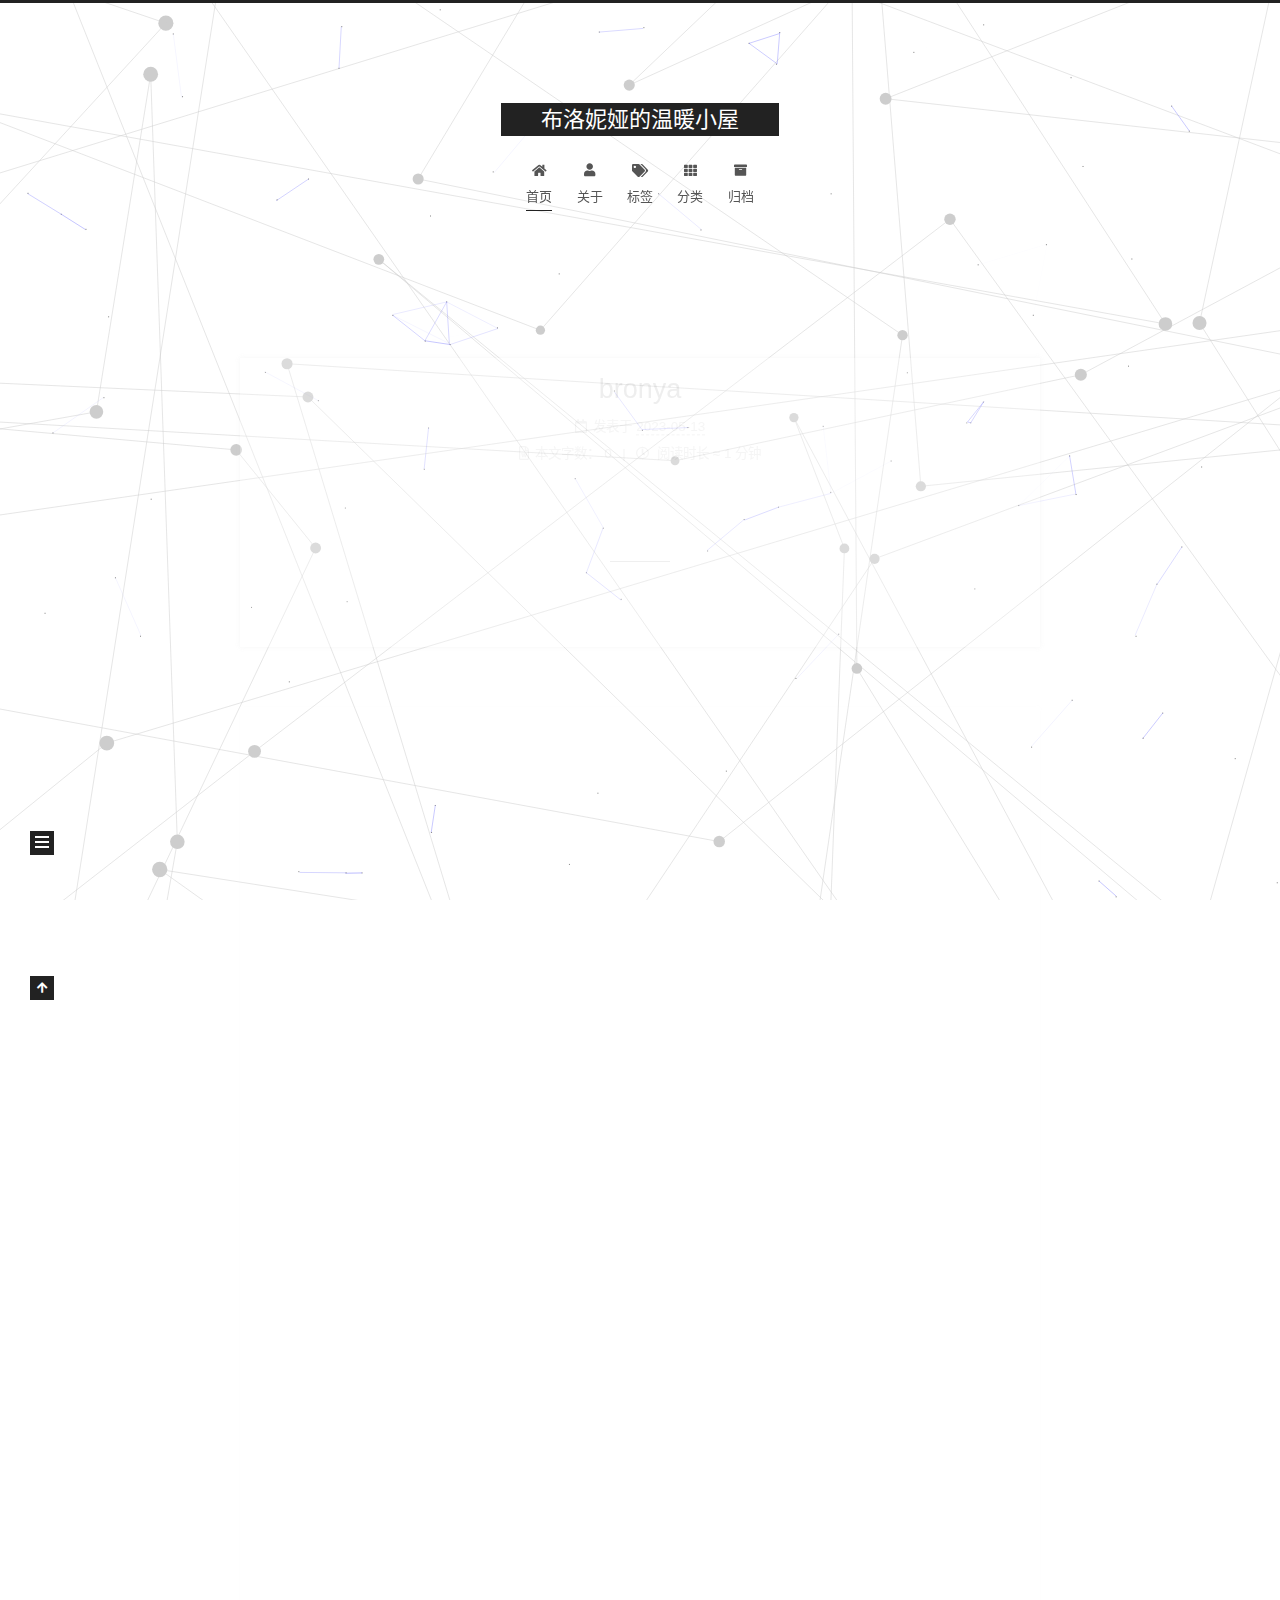
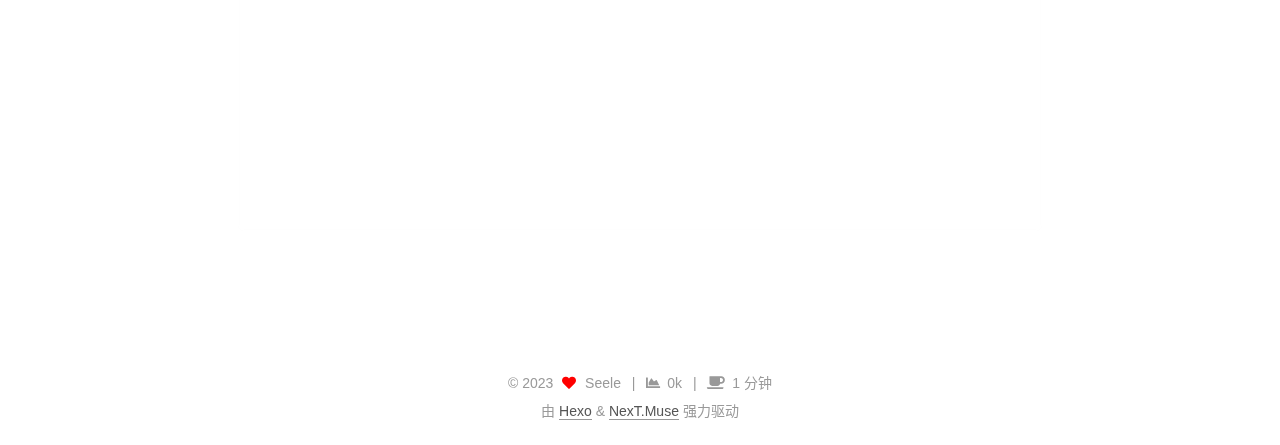
==== index.html @ 266b7b35 "Site updated: 2023-05-13 11:35:02" ====
<!DOCTYPE html>
<html lang="zh-CN">
<head>
  <meta charset="UTF-8">
<meta name="viewport" content="width=device-width, initial-scale=1, maximum-scale=2">
<meta name="theme-color" content="#222">
<meta name="generator" content="Hexo 6.3.0">
  <link rel="apple-touch-icon" sizes="180x180" href="/images/apple-touch-icon-next.png">
  <link rel="icon" type="image/png" sizes="32x32" href="/images/%E5%B8%83%E6%B4%9B%E5%A6%AE%E5%A8%8532.png">
  <link rel="icon" type="image/png" sizes="16x16" href="/images/%E5%B8%83%E6%B4%9B%E5%A6%AE%E5%A8%8516.png">
  <link rel="mask-icon" href="/images/logo.svg" color="#222">

<link rel="stylesheet" href="/css/main.css">


<link rel="stylesheet" href="/lib/font-awesome/css/all.min.css">
  <link rel="stylesheet" href="/lib/pace/pace-theme-minimal.min.css">
  <script src="/lib/pace/pace.min.js"></script>

<script id="hexo-configurations">
    var NexT = window.NexT || {};
    var CONFIG = {"hostname":"example.com","root":"/","scheme":"Muse","version":"7.8.0","exturl":false,"sidebar":{"position":"left","display":"post","padding":18,"offset":12,"onmobile":false},"copycode":{"enable":false,"show_result":false,"style":null},"back2top":{"enable":true,"sidebar":false,"scrollpercent":false},"bookmark":{"enable":false,"color":"#222","save":"auto"},"fancybox":false,"mediumzoom":false,"lazyload":false,"pangu":false,"comments":{"style":"tabs","active":null,"storage":true,"lazyload":false,"nav":null},"algolia":{"hits":{"per_page":10},"labels":{"input_placeholder":"Search for Posts","hits_empty":"We didn't find any results for the search: ${query}","hits_stats":"${hits} results found in ${time} ms"}},"localsearch":{"enable":false,"trigger":"auto","top_n_per_article":1,"unescape":false,"preload":false},"motion":{"enable":true,"async":false,"transition":{"post_block":"fadeIn","post_header":"slideDownIn","post_body":"slideDownIn","coll_header":"slideLeftIn","sidebar":"slideUpIn"}}};
  </script>

  <meta name="description" content="Bronya">
<meta property="og:type" content="website">
<meta property="og:title" content="布洛妮娅的温暖小屋">
<meta property="og:url" content="http://example.com/index.html">
<meta property="og:site_name" content="布洛妮娅的温暖小屋">
<meta property="og:description" content="Bronya">
<meta property="og:locale" content="zh_CN">
<meta property="article:author" content="Seele">
<meta name="twitter:card" content="summary">

<link rel="canonical" href="http://example.com/">


<script id="page-configurations">
  // https://hexo.io/docs/variables.html
  CONFIG.page = {
    sidebar: "",
    isHome : true,
    isPost : false,
    lang   : 'zh-CN'
  };
</script>

  <title>布洛妮娅的温暖小屋</title>
  






  <noscript>
  <style>
  .use-motion .brand,
  .use-motion .menu-item,
  .sidebar-inner,
  .use-motion .post-block,
  .use-motion .pagination,
  .use-motion .comments,
  .use-motion .post-header,
  .use-motion .post-body,
  .use-motion .collection-header { opacity: initial; }

  .use-motion .site-title,
  .use-motion .site-subtitle {
    opacity: initial;
    top: initial;
  }

  .use-motion .logo-line-before i { left: initial; }
  .use-motion .logo-line-after i { right: initial; }
  </style>
</noscript>

</head>

<body itemscope itemtype="http://schema.org/WebPage">
  <div class="container use-motion">
    <div class="headband"></div>

    <header class="header" itemscope itemtype="http://schema.org/WPHeader">
      <div class="header-inner"><div class="site-brand-container">
  <div class="site-nav-toggle">
    <div class="toggle" aria-label="切换导航栏">
      <span class="toggle-line toggle-line-first"></span>
      <span class="toggle-line toggle-line-middle"></span>
      <span class="toggle-line toggle-line-last"></span>
    </div>
  </div>

  <div class="site-meta">

    <a href="/" class="brand" rel="start">
      <span class="logo-line-before"><i></i></span>
      <h1 class="site-title">布洛妮娅的温暖小屋</h1>
      <span class="logo-line-after"><i></i></span>
    </a>
  </div>

  <div class="site-nav-right">
    <div class="toggle popup-trigger">
    </div>
  </div>
</div>




<nav class="site-nav">
  <ul id="menu" class="main-menu menu">
        <li class="menu-item menu-item-home">

    <a href="/" rel="section"><i class="fa fa-home fa-fw"></i>首页</a>

  </li>
        <li class="menu-item menu-item-about">

    <a href="/about/" rel="section"><i class="fa fa-user fa-fw"></i>关于</a>

  </li>
        <li class="menu-item menu-item-tags">

    <a href="/tags/" rel="section"><i class="fa fa-tags fa-fw"></i>标签</a>

  </li>
        <li class="menu-item menu-item-categories">

    <a href="/categories/" rel="section"><i class="fa fa-th fa-fw"></i>分类</a>

  </li>
        <li class="menu-item menu-item-archives">

    <a href="/archives/" rel="section"><i class="fa fa-archive fa-fw"></i>归档</a>

  </li>
  </ul>
</nav>




</div>
    </header>

    
  <div class="back-to-top">
    <i class="fa fa-arrow-up"></i>
    <span>0%</span>
  </div>


    <main class="main">
      <div class="main-inner">
        <div class="content-wrap">
          

          <div class="content index posts-expand">
            
      
  
  
  <article itemscope itemtype="http://schema.org/Article" class="post-block" lang="zh-CN">
    <link itemprop="mainEntityOfPage" href="http://example.com/2023/05/13/bronya/">

    <span hidden itemprop="author" itemscope itemtype="http://schema.org/Person">
      <meta itemprop="image" content="/images/avatar.gif">
      <meta itemprop="name" content="Seele">
      <meta itemprop="description" content="Bronya">
    </span>

    <span hidden itemprop="publisher" itemscope itemtype="http://schema.org/Organization">
      <meta itemprop="name" content="布洛妮娅的温暖小屋">
    </span>
      <header class="post-header">
        <h2 class="post-title" itemprop="name headline">
          
            <a href="/2023/05/13/bronya/" class="post-title-link" itemprop="url">bronya</a>
        </h2>

        <div class="post-meta">
            <span class="post-meta-item">
              <span class="post-meta-item-icon">
                <i class="far fa-calendar"></i>
              </span>
              <span class="post-meta-item-text">发表于</span>

              <time title="创建时间：2023-05-13 10:55:05" itemprop="dateCreated datePublished" datetime="2023-05-13T10:55:05+08:00">2023-05-13</time>
            </span>

          <br>
            <span class="post-meta-item" title="本文字数">
              <span class="post-meta-item-icon">
                <i class="far fa-file-word"></i>
              </span>
                <span class="post-meta-item-text">本文字数：</span>
              <span>0</span>
            </span>
            <span class="post-meta-item" title="阅读时长">
              <span class="post-meta-item-icon">
                <i class="far fa-clock"></i>
              </span>
                <span class="post-meta-item-text">阅读时长 &asymp;</span>
              <span>1 分钟</span>
            </span>

        </div>
      </header>

    
    
    
    <div class="post-body" itemprop="articleBody">

      
          
      
    </div>

    
    
    
      <footer class="post-footer">
        <div class="post-eof"></div>
      </footer>
  </article>
  
  
  

      
  
  
  <article itemscope itemtype="http://schema.org/Article" class="post-block" lang="zh-CN">
    <link itemprop="mainEntityOfPage" href="http://example.com/2023/04/20/hello-world/">

    <span hidden itemprop="author" itemscope itemtype="http://schema.org/Person">
      <meta itemprop="image" content="/images/avatar.gif">
      <meta itemprop="name" content="Seele">
      <meta itemprop="description" content="Bronya">
    </span>

    <span hidden itemprop="publisher" itemscope itemtype="http://schema.org/Organization">
      <meta itemprop="name" content="布洛妮娅的温暖小屋">
    </span>
      <header class="post-header">
        <h2 class="post-title" itemprop="name headline">
          
            <a href="/2023/04/20/hello-world/" class="post-title-link" itemprop="url">Hello World</a>
        </h2>

        <div class="post-meta">
            <span class="post-meta-item">
              <span class="post-meta-item-icon">
                <i class="far fa-calendar"></i>
              </span>
              <span class="post-meta-item-text">发表于</span>

              <time title="创建时间：2023-04-20 15:39:32" itemprop="dateCreated datePublished" datetime="2023-04-20T15:39:32+08:00">2023-04-20</time>
            </span>

          <br>
            <span class="post-meta-item" title="本文字数">
              <span class="post-meta-item-icon">
                <i class="far fa-file-word"></i>
              </span>
                <span class="post-meta-item-text">本文字数：</span>
              <span>367</span>
            </span>
            <span class="post-meta-item" title="阅读时长">
              <span class="post-meta-item-icon">
                <i class="far fa-clock"></i>
              </span>
                <span class="post-meta-item-text">阅读时长 &asymp;</span>
              <span>1 分钟</span>
            </span>

        </div>
      </header>

    
    
    
    <div class="post-body" itemprop="articleBody">

      
          <p>Welcome to <a target="_blank" rel="noopener" href="https://hexo.io/">Hexo</a>! This is your very first post. Check <a target="_blank" rel="noopener" href="https://hexo.io/docs/">documentation</a> for more info. If you get any problems when using Hexo, you can find the answer in <a target="_blank" rel="noopener" href="https://hexo.io/docs/troubleshooting.html">troubleshooting</a> or you can ask me on <a target="_blank" rel="noopener" href="https://github.com/hexojs/hexo/issues">GitHub</a>.</p>
<h2 id="Quick-Start"><a href="#Quick-Start" class="headerlink" title="Quick Start"></a>Quick Start</h2><h3 id="Create-a-new-post"><a href="#Create-a-new-post" class="headerlink" title="Create a new post"></a>Create a new post</h3><figure class="highlight bash"><table><tr><td class="gutter"><pre><span class="line">1</span><br></pre></td><td class="code"><pre><span class="line">$ hexo new <span class="string">&quot;My New Post&quot;</span></span><br></pre></td></tr></table></figure>

<p>More info: <a target="_blank" rel="noopener" href="https://hexo.io/docs/writing.html">Writing</a></p>
<h3 id="Run-server"><a href="#Run-server" class="headerlink" title="Run server"></a>Run server</h3><figure class="highlight bash"><table><tr><td class="gutter"><pre><span class="line">1</span><br></pre></td><td class="code"><pre><span class="line">$ hexo server</span><br></pre></td></tr></table></figure>

<p>More info: <a target="_blank" rel="noopener" href="https://hexo.io/docs/server.html">Server</a></p>
<h3 id="Generate-static-files"><a href="#Generate-static-files" class="headerlink" title="Generate static files"></a>Generate static files</h3><figure class="highlight bash"><table><tr><td class="gutter"><pre><span class="line">1</span><br></pre></td><td class="code"><pre><span class="line">$ hexo generate</span><br></pre></td></tr></table></figure>

<p>More info: <a target="_blank" rel="noopener" href="https://hexo.io/docs/generating.html">Generating</a></p>
<h3 id="Deploy-to-remote-sites"><a href="#Deploy-to-remote-sites" class="headerlink" title="Deploy to remote sites"></a>Deploy to remote sites</h3><figure class="highlight bash"><table><tr><td class="gutter"><pre><span class="line">1</span><br></pre></td><td class="code"><pre><span class="line">$ hexo deploy</span><br></pre></td></tr></table></figure>

<p>More info: <a target="_blank" rel="noopener" href="https://hexo.io/docs/one-command-deployment.html">Deployment</a></p>

      
    </div>

    
    
    
      <footer class="post-footer">
        <div class="post-eof"></div>
      </footer>
  </article>
  
  
  


  



          </div>
          

<script>
  window.addEventListener('tabs:register', () => {
    let { activeClass } = CONFIG.comments;
    if (CONFIG.comments.storage) {
      activeClass = localStorage.getItem('comments_active') || activeClass;
    }
    if (activeClass) {
      let activeTab = document.querySelector(`a[href="#comment-${activeClass}"]`);
      if (activeTab) {
        activeTab.click();
      }
    }
  });
  if (CONFIG.comments.storage) {
    window.addEventListener('tabs:click', event => {
      if (!event.target.matches('.tabs-comment .tab-content .tab-pane')) return;
      let commentClass = event.target.classList[1];
      localStorage.setItem('comments_active', commentClass);
    });
  }
</script>

        </div>
          
  
  <div class="toggle sidebar-toggle">
    <span class="toggle-line toggle-line-first"></span>
    <span class="toggle-line toggle-line-middle"></span>
    <span class="toggle-line toggle-line-last"></span>
  </div>

  <aside class="sidebar">
    <div class="sidebar-inner">

      <ul class="sidebar-nav motion-element">
        <li class="sidebar-nav-toc">
          文章目录
        </li>
        <li class="sidebar-nav-overview">
          站点概览
        </li>
      </ul>

      <!--noindex-->
      <div class="post-toc-wrap sidebar-panel">
      </div>
      <!--/noindex-->

      <div class="site-overview-wrap sidebar-panel">
        <div class="site-author motion-element" itemprop="author" itemscope itemtype="http://schema.org/Person">
  <p class="site-author-name" itemprop="name">Seele</p>
  <div class="site-description" itemprop="description">Bronya</div>
</div>
<div class="site-state-wrap motion-element">
  <nav class="site-state">
      <div class="site-state-item site-state-posts">
          <a href="/archives/">
        
          <span class="site-state-item-count">2</span>
          <span class="site-state-item-name">日志</span>
        </a>
      </div>
  </nav>
</div>
  <div class="links-of-author motion-element">
      <span class="links-of-author-item">
        <a href="https://github.com/dahuliaaa" title="GitHub → https:&#x2F;&#x2F;github.com&#x2F;dahuliaaa" rel="noopener" target="_blank"><i class="fab fa-github fa-fw"></i>GitHub</a>
      </span>
  </div>



      </div>

    </div>
  </aside>
  <div id="sidebar-dimmer"></div>


      </div>
    </main>

    <footer class="footer">
      <div class="footer-inner">
        

        

<div class="copyright">
  
  &copy; 
  <span itemprop="copyrightYear">2023</span>
  <span class="with-love">
    <i class="fa fa-heart"></i>
  </span>
  <span class="author" itemprop="copyrightHolder">Seele</span>
    <span class="post-meta-divider">|</span>
    <span class="post-meta-item-icon">
      <i class="fa fa-chart-area"></i>
    </span>
    <span title="站点总字数">0k</span>
    <span class="post-meta-divider">|</span>
    <span class="post-meta-item-icon">
      <i class="fa fa-coffee"></i>
    </span>
    <span title="站点阅读时长">1 分钟</span>
</div>
  <div class="powered-by">由 <a href="https://hexo.io/" class="theme-link" rel="noopener" target="_blank">Hexo</a> & <a href="https://muse.theme-next.org/" class="theme-link" rel="noopener" target="_blank">NexT.Muse</a> 强力驱动
  </div>

        








      </div>
    </footer>
  </div>

  
  
  <script color='0,0,255' opacity='0.5' zIndex='-1' count='99' src="/lib/canvas-nest/canvas-nest.min.js"></script>
  <script src="/lib/anime.min.js"></script>
  <script src="/lib/velocity/velocity.min.js"></script>
  <script src="/lib/velocity/velocity.ui.min.js"></script>

<script src="/js/utils.js"></script>

<script src="/js/motion.js"></script>


<script src="/js/schemes/muse.js"></script>


<script src="/js/next-boot.js"></script>


  <script defer src="/lib/three/three.min.js"></script>
    <script defer src="/lib/three/canvas_lines.min.js"></script>


  















  

  

</body>
</html>
---- css/main.css ----
:root {
  --body-bg-color: #fff;
  --content-bg-color: #fff;
  --card-bg-color: #f5f5f5;
  --text-color: #555;
  --blockquote-color: #666;
  --link-color: #555;
  --link-hover-color: #222;
  --brand-color: #fff;
  --brand-hover-color: #fff;
  --table-row-odd-bg-color: #f9f9f9;
  --table-row-hover-bg-color: #f5f5f5;
  --menu-item-bg-color: #f5f5f5;
  --btn-default-bg: #222;
  --btn-default-color: #fff;
  --btn-default-border-color: #222;
  --btn-default-hover-bg: #fff;
  --btn-default-hover-color: #222;
  --btn-default-hover-border-color: #222;
}
html {
  line-height: 1.15; /* 1 */
  -webkit-text-size-adjust: 100%; /* 2 */
}
body {
  margin: 0;
}
main {
  display: block;
}
h1 {
  font-size: 2em;
  margin: 0.67em 0;
}
hr {
  box-sizing: content-box; /* 1 */
  height: 0; /* 1 */
  overflow: visible; /* 2 */
}
pre {
  font-family: monospace, monospace; /* 1 */
  font-size: 1em; /* 2 */
}
a {
  background: transparent;
}
abbr[title] {
  border-bottom: none; /* 1 */
  text-decoration: underline; /* 2 */
  text-decoration: underline dotted; /* 2 */
}
b,
strong {
  font-weight: bolder;
}
code,
kbd,
samp {
  font-family: monospace, monospace; /* 1 */
  font-size: 1em; /* 2 */
}
small {
  font-size: 80%;
}
sub,
sup {
  font-size: 75%;
  line-height: 0;
  position: relative;
  vertical-align: baseline;
}
sub {
  bottom: -0.25em;
}
sup {
  top: -0.5em;
}
img {
  border-style: none;
}
button,
input,
optgroup,
select,
textarea {
  font-family: inherit; /* 1 */
  font-size: 100%; /* 1 */
  line-height: 1.15; /* 1 */
  margin: 0; /* 2 */
}
button,
input {
/* 1 */
  overflow: visible;
}
button,
select {
/* 1 */
  text-transform: none;
}
button,
[type='button'],
[type='reset'],
[type='submit'] {
  -webkit-appearance: button;
}
button::-moz-focus-inner,
[type='button']::-moz-focus-inner,
[type='reset']::-moz-focus-inner,
[type='submit']::-moz-focus-inner {
  border-style: none;
  padding: 0;
}
button:-moz-focusring,
[type='button']:-moz-focusring,
[type='reset']:-moz-focusring,
[type='submit']:-moz-focusring {
  outline: 1px dotted ButtonText;
}
fieldset {
  padding: 0.35em 0.75em 0.625em;
}
legend {
  box-sizing: border-box; /* 1 */
  color: inherit; /* 2 */
  display: table; /* 1 */
  max-width: 100%; /* 1 */
  padding: 0; /* 3 */
  white-space: normal; /* 1 */
}
progress {
  vertical-align: baseline;
}
textarea {
  overflow: auto;
}
[type='checkbox'],
[type='radio'] {
  box-sizing: border-box; /* 1 */
  padding: 0; /* 2 */
}
[type='number']::-webkit-inner-spin-button,
[type='number']::-webkit-outer-spin-button {
  height: auto;
}
[type='search'] {
  outline-offset: -2px; /* 2 */
  -webkit-appearance: textfield; /* 1 */
}
[type='search']::-webkit-search-decoration {
  -webkit-appearance: none;
}
::-webkit-file-upload-button {
  font: inherit; /* 2 */
  -webkit-appearance: button; /* 1 */
}
details {
  display: block;
}
summary {
  display: list-item;
}
template {
  display: none;
}
[hidden] {
  display: none;
}
::selection {
  background: #262a30;
  color: #eee;
}
html,
body {
  height: 100%;
}
body {
  background: var(--body-bg-color);
  color: var(--text-color);
  font-family: 'Lato', "PingFang SC", "Microsoft YaHei", sans-serif;
  font-size: 1em;
  line-height: 2;
}
@media (max-width: 991px) {
  body {
    padding-left: 0 !important;
    padding-right: 0 !important;
  }
}
h1,
h2,
h3,
h4,
h5,
h6 {
  font-family: 'Lato', "PingFang SC", "Microsoft YaHei", sans-serif;
  font-weight: bold;
  line-height: 1.5;
  margin: 20px 0 15px;
}
h1 {
  font-size: 1.5em;
}
h2 {
  font-size: 1.375em;
}
h3 {
  font-size: 1.25em;
}
h4 {
  font-size: 1.125em;
}
h5 {
  font-size: 1em;
}
h6 {
  font-size: 0.875em;
}
p {
  margin: 0 0 20px 0;
}
a,
span.exturl {
  border-bottom: 1px solid #999;
  color: var(--link-color);
  outline: 0;
  text-decoration: none;
  overflow-wrap: break-word;
  word-wrap: break-word;
  cursor: pointer;
}
a:hover,
span.exturl:hover {
  border-bottom-color: var(--link-hover-color);
  color: var(--link-hover-color);
}
iframe,
img,
video {
  display: block;
  margin-left: auto;
  margin-right: auto;
  max-width: 100%;
}
hr {
  background-image: repeating-linear-gradient(-45deg, #ddd, #ddd 4px, transparent 4px, transparent 8px);
  border: 0;
  height: 3px;
  margin: 40px 0;
}
blockquote {
  border-left: 4px solid #ddd;
  color: var(--blockquote-color);
  margin: 0;
  padding: 0 15px;
}
blockquote cite::before {
  content: '-';
  padding: 0 5px;
}
dt {
  font-weight: bold;
}
dd {
  margin: 0;
  padding: 0;
}
kbd {
  background-color: #f5f5f5;
  background-image: linear-gradient(#eee, #fff, #eee);
  border: 1px solid #ccc;
  border-radius: 0.2em;
  box-shadow: 0.1em 0.1em 0.2em rgba(0,0,0,0.1);
  color: #555;
  font-family: inherit;
  padding: 0.1em 0.3em;
  white-space: nowrap;
}
.table-container {
  overflow: auto;
}
table {
  border-collapse: collapse;
  border-spacing: 0;
  font-size: 0.875em;
  margin: 0 0 20px 0;
  width: 100%;
}
tbody tr:nth-of-type(odd) {
  background: var(--table-row-odd-bg-color);
}
tbody tr:hover {
  background: var(--table-row-hover-bg-color);
}
caption,
th,
td {
  font-weight: normal;
  padding: 8px;
  vertical-align: middle;
}
th,
td {
  border: 1px solid #ddd;
  border-bottom: 3px solid #ddd;
}
th {
  font-weight: 700;
  padding-bottom: 10px;
}
td {
  border-bottom-width: 1px;
}
.btn {
  background: var(--btn-default-bg);
  border: 2px solid var(--btn-default-border-color);
  border-radius: 0;
  color: var(--btn-default-color);
  display: inline-block;
  font-size: 0.875em;
  line-height: 2;
  padding: 0 20px;
  text-decoration: none;
  transition-property: background-color;
  transition-delay: 0s;
  transition-duration: 0.2s;
  transition-timing-function: ease-in-out;
}
.btn:hover {
  background: var(--btn-default-hover-bg);
  border-color: var(--btn-default-hover-border-color);
  color: var(--btn-default-hover-color);
}
.btn + .btn {
  margin: 0 0 8px 8px;
}
.btn .fa-fw {
  text-align: left;
  width: 1.285714285714286em;
}
.toggle {
  line-height: 0;
}
.toggle .toggle-line {
  background: #fff;
  display: inline-block;
  height: 2px;
  left: 0;
  position: relative;
  top: 0;
  transition: all 0.4s;
  vertical-align: top;
  width: 100%;
}
.toggle .toggle-line:not(:first-child) {
  margin-top: 3px;
}
.toggle.toggle-arrow .toggle-line-first {
  left: 50%;
  top: 2px;
  transform: rotate(45deg);
  width: 50%;
}
.toggle.toggle-arrow .toggle-line-middle {
  left: 2px;
  width: 90%;
}
.toggle.toggle-arrow .toggle-line-last {
  left: 50%;
  top: -2px;
  transform: rotate(-45deg);
  width: 50%;
}
.toggle.toggle-close .toggle-line-first {
  transform: rotate(-45deg);
  top: 5px;
}
.toggle.toggle-close .toggle-line-middle {
  opacity: 0;
}
.toggle.toggle-close .toggle-line-last {
  transform: rotate(45deg);
  top: -5px;
}
.highlight,
pre {
  background: #f7f7f7;
  color: #4d4d4c;
  line-height: 1.6;
  margin: 0 auto 20px;
}
pre,
code {
  font-family: consolas, Menlo, monospace, "PingFang SC", "Microsoft YaHei";
}
code {
  background: #eee;
  border-radius: 3px;
  color: #555;
  padding: 2px 4px;
  overflow-wrap: break-word;
  word-wrap: break-word;
}
.highlight *::selection {
  background: #d6d6d6;
}
.highlight pre {
  border: 0;
  margin: 0;
  padding: 10px 0;
}
.highlight table {
  border: 0;
  margin: 0;
  width: auto;
}
.highlight td {
  border: 0;
  padding: 0;
}
.highlight figcaption {
  background: #eff2f3;
  color: #4d4d4c;
  display: flex;
  font-size: 0.875em;
  justify-content: space-between;
  line-height: 1.2;
  padding: 0.5em;
}
.highlight figcaption a {
  color: #4d4d4c;
}
.highlight figcaption a:hover {
  border-bottom-color: #4d4d4c;
}
.highlight .gutter {
  -moz-user-select: none;
  -ms-user-select: none;
  -webkit-user-select: none;
  user-select: none;
}
.highlight .gutter pre {
  background: #eff2f3;
  color: #869194;
  padding-left: 10px;
  padding-right: 10px;
  text-align: right;
}
.highlight .code pre {
  background: #f7f7f7;
  padding-left: 10px;
  width: 100%;
}
.gist table {
  width: auto;
}
.gist table td {
  border: 0;
}
pre {
  overflow: auto;
  padding: 10px;
}
pre code {
  background: none;
  color: #4d4d4c;
  font-size: 0.875em;
  padding: 0;
  text-shadow: none;
}
pre .deletion {
  background: #fdd;
}
pre .addition {
  background: #dfd;
}
pre .meta {
  color: #eab700;
  -moz-user-select: none;
  -ms-user-select: none;
  -webkit-user-select: none;
  user-select: none;
}
pre .comment {
  color: #8e908c;
}
pre .variable,
pre .attribute,
pre .tag,
pre .name,
pre .regexp,
pre .ruby .constant,
pre .xml .tag .title,
pre .xml .pi,
pre .xml .doctype,
pre .html .doctype,
pre .css .id,
pre .css .class,
pre .css .pseudo {
  color: #c82829;
}
pre .number,
pre .preprocessor,
pre .built_in,
pre .builtin-name,
pre .literal,
pre .params,
pre .constant,
pre .command {
  color: #f5871f;
}
pre .ruby .class .title,
pre .css .rules .attribute,
pre .string,
pre .symbol,
pre .value,
pre .inheritance,
pre .header,
pre .ruby .symbol,
pre .xml .cdata,
pre .special,
pre .formula {
  color: #718c00;
}
pre .title,
pre .css .hexcolor {
  color: #3e999f;
}
pre .function,
pre .python .decorator,
pre .python .title,
pre .ruby .function .title,
pre .ruby .title .keyword,
pre .perl .sub,
pre .javascript .title,
pre .coffeescript .title {
  color: #4271ae;
}
pre .keyword,
pre .javascript .function {
  color: #8959a8;
}
.blockquote-center {
  border-left: none;
  margin: 40px 0;
  padding: 0;
  position: relative;
  text-align: center;
}
.blockquote-center .fa {
  display: block;
  opacity: 0.6;
  position: absolute;
  width: 100%;
}
.blockquote-center .fa-quote-left {
  border-top: 1px solid #ccc;
  text-align: left;
  top: -20px;
}
.blockquote-center .fa-quote-right {
  border-bottom: 1px solid #ccc;
  text-align: right;
  bottom: -20px;
}
.blockquote-center p,
.blockquote-center div {
  text-align: center;
}
.post-body .group-picture img {
  margin: 0 auto;
  padding: 0 3px;
}
.group-picture-row {
  margin-bottom: 6px;
  overflow: hidden;
}
.group-picture-column {
  float: left;
  margin-bottom: 10px;
}
.post-body .label {
  color: #555;
  display: inline;
  padding: 0 2px;
}
.post-body .label.default {
  background: #f0f0f0;
}
.post-body .label.primary {
  background: #efe6f7;
}
.post-body .label.info {
  background: #e5f2f8;
}
.post-body .label.success {
  background: #e7f4e9;
}
.post-body .label.warning {
  background: #fcf6e1;
}
.post-body .label.danger {
  background: #fae8eb;
}
.post-body .tabs {
  margin-bottom: 20px;
}
.post-body .tabs,
.tabs-comment {
  display: block;
  padding-top: 10px;
  position: relative;
}
.post-body .tabs ul.nav-tabs,
.tabs-comment ul.nav-tabs {
  display: flex;
  flex-wrap: wrap;
  margin: 0;
  margin-bottom: -1px;
  padding: 0;
}
@media (max-width: 413px) {
  .post-body .tabs ul.nav-tabs,
  .tabs-comment ul.nav-tabs {
    display: block;
    margin-bottom: 5px;
  }
}
.post-body .tabs ul.nav-tabs li.tab,
.tabs-comment ul.nav-tabs li.tab {
  border-bottom: 1px solid #ddd;
  border-left: 1px solid transparent;
  border-right: 1px solid transparent;
  border-top: 3px solid transparent;
  flex-grow: 1;
  list-style-type: none;
  border-radius: 0 0 0 0;
}
@media (max-width: 413px) {
  .post-body .tabs ul.nav-tabs li.tab,
  .tabs-comment ul.nav-tabs li.tab {
    border-bottom: 1px solid transparent;
    border-left: 3px solid transparent;
    border-right: 1px solid transparent;
    border-top: 1px solid transparent;
  }
}
@media (max-width: 413px) {
  .post-body .tabs ul.nav-tabs li.tab,
  .tabs-comment ul.nav-tabs li.tab {
    border-radius: 0;
  }
}
.post-body .tabs ul.nav-tabs li.tab a,
.tabs-comment ul.nav-tabs li.tab a {
  border-bottom: initial;
  display: block;
  line-height: 1.8;
  outline: 0;
  padding: 0.25em 0.75em;
  text-align: center;
  transition-delay: 0s;
  transition-duration: 0.2s;
  transition-timing-function: ease-out;
}
.post-body .tabs ul.nav-tabs li.tab a i,
.tabs-comment ul.nav-tabs li.tab a i {
  width: 1.285714285714286em;
}
.post-body .tabs ul.nav-tabs li.tab.active,
.tabs-comment ul.nav-tabs li.tab.active {
  border-bottom: 1px solid transparent;
  border-left: 1px solid #ddd;
  border-right: 1px solid #ddd;
  border-top: 3px solid #fc6423;
}
@media (max-width: 413px) {
  .post-body .tabs ul.nav-tabs li.tab.active,
  .tabs-comment ul.nav-tabs li.tab.active {
    border-bottom: 1px solid #ddd;
    border-left: 3px solid #fc6423;
    border-right: 1px solid #ddd;
    border-top: 1px solid #ddd;
  }
}
.post-body .tabs ul.nav-tabs li.tab.active a,
.tabs-comment ul.nav-tabs li.tab.active a {
  color: var(--link-color);
  cursor: default;
}
.post-body .tabs .tab-content .tab-pane,
.tabs-comment .tab-content .tab-pane {
  border: 1px solid #ddd;
  border-top: 0;
  padding: 20px 20px 0 20px;
  border-radius: 0;
}
.post-body .tabs .tab-content .tab-pane:not(.active),
.tabs-comment .tab-content .tab-pane:not(.active) {
  display: none;
}
.post-body .tabs .tab-content .tab-pane.active,
.tabs-comment .tab-content .tab-pane.active {
  display: block;
}
.post-body .tabs .tab-content .tab-pane.active:nth-of-type(1),
.tabs-comment .tab-content .tab-pane.active:nth-of-type(1) {
  border-radius: 0 0 0 0;
}
@media (max-width: 413px) {
  .post-body .tabs .tab-content .tab-pane.active:nth-of-type(1),
  .tabs-comment .tab-content .tab-pane.active:nth-of-type(1) {
    border-radius: 0;
  }
}
.post-body .note {
  border-radius: 3px;
  margin-bottom: 20px;
  padding: 1em;
  position: relative;
  border: 1px solid #eee;
  border-left-width: 5px;
}
.post-body .note h2,
.post-body .note h3,
.post-body .note h4,
.post-body .note h5,
.post-body .note h6 {
  margin-top: 0;
  border-bottom: initial;
  margin-bottom: 0;
  padding-top: 0;
}
.post-body .note p:first-child,
.post-body .note ul:first-child,
.post-body .note ol:first-child,
.post-body .note table:first-child,
.post-body .note pre:first-child,
.post-body .note blockquote:first-child,
.post-body .note img:first-child {
  margin-top: 0;
}
.post-body .note p:last-child,
.post-body .note ul:last-child,
.post-body .note ol:last-child,
.post-body .note table:last-child,
.post-body .note pre:last-child,
.post-body .note blockquote:last-child,
.post-body .note img:last-child {
  margin-bottom: 0;
}
.post-body .note.default {
  border-left-color: #777;
}
.post-body .note.default h2,
.post-body .note.default h3,
.post-body .note.default h4,
.post-body .note.default h5,
.post-body .note.default h6 {
  color: #777;
}
.post-body .note.primary {
  border-left-color: #6f42c1;
}
.post-body .note.primary h2,
.post-body .note.primary h3,
.post-body .note.primary h4,
.post-body .note.primary h5,
.post-body .note.primary h6 {
  color: #6f42c1;
}
.post-body .note.info {
  border-left-color: #428bca;
}
.post-body .note.info h2,
.post-body .note.info h3,
.post-body .note.info h4,
.post-body .note.info h5,
.post-body .note.info h6 {
  color: #428bca;
}
.post-body .note.success {
  border-left-color: #5cb85c;
}
.post-body .note.success h2,
.post-body .note.success h3,
.post-body .note.success h4,
.post-body .note.success h5,
.post-body .note.success h6 {
  color: #5cb85c;
}
.post-body .note.warning {
  border-left-color: #f0ad4e;
}
.post-body .note.warning h2,
.post-body .note.warning h3,
.post-body .note.warning h4,
.post-body .note.warning h5,
.post-body .note.warning h6 {
  color: #f0ad4e;
}
.post-body .note.danger {
  border-left-color: #d9534f;
}
.post-body .note.danger h2,
.post-body .note.danger h3,
.post-body .note.danger h4,
.post-body .note.danger h5,
.post-body .note.danger h6 {
  color: #d9534f;
}
.pagination .prev,
.pagination .next,
.pagination .page-number,
.pagination .space {
  display: inline-block;
  margin: 0 10px;
  padding: 0 11px;
  position: relative;
  top: -1px;
}
@media (max-width: 767px) {
  .pagination .prev,
  .pagination .next,
  .pagination .page-number,
  .pagination .space {
    margin: 0 5px;
  }
}
.pagination {
  border-top: 1px solid #eee;
  margin: 120px 0 0;
  text-align: center;
}
.pagination .prev,
.pagination .next,
.pagination .page-number {
  border-bottom: 0;
  border-top: 1px solid #eee;
  transition-property: border-color;
  transition-delay: 0s;
  transition-duration: 0.2s;
  transition-timing-function: ease-in-out;
}
.pagination .prev:hover,
.pagination .next:hover,
.pagination .page-number:hover {
  border-top-color: #222;
}
.pagination .space {
  margin: 0;
  padding: 0;
}
.pagination .prev {
  margin-left: 0;
}
.pagination .next {
  margin-right: 0;
}
.pagination .page-number.current {
  background: #ccc;
  border-top-color: #ccc;
  color: #fff;
}
@media (max-width: 767px) {
  .pagination {
    border-top: none;
  }
  .pagination .prev,
  .pagination .next,
  .pagination .page-number {
    border-bottom: 1px solid #eee;
    border-top: 0;
    margin-bottom: 10px;
    padding: 0 10px;
  }
  .pagination .prev:hover,
  .pagination .next:hover,
  .pagination .page-number:hover {
    border-bottom-color: #222;
  }
}
.comments {
  margin-top: 60px;
  overflow: hidden;
}
.comment-button-group {
  display: flex;
  flex-wrap: wrap-reverse;
  justify-content: center;
  margin: 1em 0;
}
.comment-button-group .comment-button {
  margin: 0.1em 0.2em;
}
.comment-button-group .comment-button.active {
  background: var(--btn-default-hover-bg);
  border-color: var(--btn-default-hover-border-color);
  color: var(--btn-default-hover-color);
}
.comment-position {
  display: none;
}
.comment-position.active {
  display: block;
}
.tabs-comment {
  background: var(--content-bg-color);
  margin-top: 4em;
  padding-top: 0;
}
.tabs-comment .comments {
  border: 0;
  box-shadow: none;
  margin-top: 0;
  padding-top: 0;
}
.container {
  min-height: 100%;
  position: relative;
}
.main-inner {
  margin: 0 auto;
  width: 700px;
}
@media (min-width: 1200px) {
  .main-inner {
    width: 800px;
  }
}
@media (min-width: 1600px) {
  .main-inner {
    width: 900px;
  }
}
@media (max-width: 767px) {
  .content-wrap {
    padding: 0 20px;
  }
}
.header {
  background: transparent;
}
.header-inner {
  margin: 0 auto;
  width: 700px;
}
@media (min-width: 1200px) {
  .header-inner {
    width: 800px;
  }
}
@media (min-width: 1600px) {
  .header-inner {
    width: 900px;
  }
}
.site-brand-container {
  display: flex;
  flex-shrink: 0;
  padding: 0 10px;
}
.headband {
  background: #222;
  height: 3px;
}
.site-meta {
  flex-grow: 1;
  text-align: center;
}
@media (max-width: 767px) {
  .site-meta {
    text-align: center;
  }
}
.brand {
  border-bottom: none;
  color: var(--brand-color);
  display: inline-block;
  line-height: 1.375em;
  padding: 0 40px;
  position: relative;
}
.brand:hover {
  color: var(--brand-hover-color);
}
.site-title {
  font-family: 'Lato', "PingFang SC", "Microsoft YaHei", sans-serif;
  font-size: 1.375em;
  font-weight: normal;
  margin: 0;
}
.site-subtitle {
  color: #999;
  font-size: 0.8125em;
  margin: 10px 0;
}
.use-motion .brand {
  opacity: 0;
}
.use-motion .site-title,
.use-motion .site-subtitle,
.use-motion .custom-logo-image {
  opacity: 0;
  position: relative;
  top: -10px;
}
.site-nav-toggle,
.site-nav-right {
  display: none;
}
@media (max-width: 767px) {
  .site-nav-toggle,
  .site-nav-right {
    display: flex;
    flex-direction: column;
    justify-content: center;
  }
}
.site-nav-toggle .toggle,
.site-nav-right .toggle {
  color: var(--text-color);
  padding: 10px;
  width: 22px;
}
.site-nav-toggle .toggle .toggle-line,
.site-nav-right .toggle .toggle-line {
  background: var(--text-color);
  border-radius: 1px;
}
.site-nav {
  display: block;
}
@media (max-width: 767px) {
  .site-nav {
    clear: both;
    display: none;
  }
}
.site-nav.site-nav-on {
  display: block;
}
.menu {
  margin-top: 20px;
  padding-left: 0;
  text-align: center;
}
.menu-item {
  display: inline-block;
  list-style: none;
  margin: 0 10px;
}
@media (max-width: 767px) {
  .menu-item {
    display: block;
    margin-top: 10px;
  }
  .menu-item.menu-item-search {
    display: none;
  }
}
.menu-item a,
.menu-item span.exturl {
  border-bottom: 0;
  display: block;
  font-size: 0.8125em;
  transition-property: border-color;
  transition-delay: 0s;
  transition-duration: 0.2s;
  transition-timing-function: ease-in-out;
}
@media (hover: none) {
  .menu-item a:hover,
  .menu-item span.exturl:hover {
    border-bottom-color: transparent !important;
  }
}
.menu-item .fa,
.menu-item .fab,
.menu-item .far,
.menu-item .fas {
  margin-right: 8px;
}
.menu-item .badge {
  display: inline-block;
  font-weight: bold;
  line-height: 1;
  margin-left: 0.35em;
  margin-top: 0.35em;
  text-align: center;
  white-space: nowrap;
}
@media (max-width: 767px) {
  .menu-item .badge {
    float: right;
    margin-left: 0;
  }
}
.menu-item-active a,
.menu .menu-item a:hover,
.menu .menu-item span.exturl:hover {
  background: var(--menu-item-bg-color);
}
.use-motion .menu-item {
  opacity: 0;
}
.sidebar {
  background: #222;
  bottom: 0;
  box-shadow: inset 0 2px 6px #000;
  position: fixed;
  top: 0;
}
@media (max-width: 991px) {
  .sidebar {
    display: none;
  }
}
.sidebar-inner {
  color: #999;
  padding: 18px 10px;
  text-align: center;
}
.cc-license {
  margin-top: 10px;
  text-align: center;
}
.cc-license .cc-opacity {
  border-bottom: none;
  opacity: 0.7;
}
.cc-license .cc-opacity:hover {
  opacity: 0.9;
}
.cc-license img {
  display: inline-block;
}
.site-author-image {
  border: 2px solid #333;
  display: block;
  margin: 0 auto;
  max-width: 96px;
  padding: 2px;
}
.site-author-name {
  color: #f5f5f5;
  font-weight: normal;
  margin: 5px 0 0;
  text-align: center;
}
.site-description {
  color: #999;
  font-size: 1em;
  margin-top: 5px;
  text-align: center;
}
.links-of-author {
  margin-top: 15px;
}
.links-of-author a,
.links-of-author span.exturl {
  border-bottom-color: #555;
  display: inline-block;
  font-size: 0.8125em;
  margin-bottom: 10px;
  margin-right: 10px;
  vertical-align: middle;
}
.links-of-author a::before,
.links-of-author span.exturl::before {
  background: #ab17ff;
  border-radius: 50%;
  content: ' ';
  display: inline-block;
  height: 4px;
  margin-right: 3px;
  vertical-align: middle;
  width: 4px;
}
.sidebar-button {
  margin-top: 15px;
}
.sidebar-button a {
  border: 1px solid #fc6423;
  border-radius: 4px;
  color: #fc6423;
  display: inline-block;
  padding: 0 15px;
}
.sidebar-button a .fa,
.sidebar-button a .fab,
.sidebar-button a .far,
.sidebar-button a .fas {
  margin-right: 5px;
}
.sidebar-button a:hover {
  background: #fc6423;
  border: 1px solid #fc6423;
  color: #fff;
}
.sidebar-button a:hover .fa,
.sidebar-button a:hover .fab,
.sidebar-button a:hover .far,
.sidebar-button a:hover .fas {
  color: #fff;
}
.links-of-blogroll {
  font-size: 0.8125em;
  margin-top: 10px;
}
.links-of-blogroll-title {
  font-size: 0.875em;
  font-weight: 600;
  margin-top: 0;
}
.links-of-blogroll-list {
  list-style: none;
  margin: 0;
  padding: 0;
}
#sidebar-dimmer {
  display: none;
}
@media (max-width: 767px) {
  #sidebar-dimmer {
    background: #000;
    display: block;
    height: 100%;
    left: 100%;
    opacity: 0;
    position: fixed;
    top: 0;
    width: 100%;
    z-index: 1100;
  }
  .sidebar-active + #sidebar-dimmer {
    opacity: 0.7;
    transform: translateX(-100%);
    transition: opacity 0.5s;
  }
}
.sidebar-nav {
  margin: 0;
  padding-bottom: 20px;
  padding-left: 0;
}
.sidebar-nav li {
  border-bottom: 1px solid transparent;
  color: #666;
  cursor: pointer;
  display: inline-block;
  font-size: 0.875em;
}
.sidebar-nav li.sidebar-nav-overview {
  margin-left: 10px;
}
.sidebar-nav li:hover {
  color: #f5f5f5;
}
.sidebar-nav .sidebar-nav-active {
  border-bottom-color: #87daff;
  color: #87daff;
}
.sidebar-nav .sidebar-nav-active:hover {
  color: #87daff;
}
.sidebar-panel {
  display: none;
  overflow-x: hidden;
  overflow-y: auto;
}
.sidebar-panel-active {
  display: block;
}
.sidebar-toggle {
  background: #222;
  bottom: 45px;
  cursor: pointer;
  height: 14px;
  left: 30px;
  padding: 5px;
  position: fixed;
  width: 14px;
  z-index: 1300;
}
@media (max-width: 991px) {
  .sidebar-toggle {
    left: 20px;
    opacity: 0.8;
    display: none;
  }
}
.sidebar-toggle:hover .toggle-line {
  background: #87daff;
}
.post-toc {
  font-size: 0.875em;
}
.post-toc ol {
  list-style: none;
  margin: 0;
  padding: 0 2px 5px 10px;
  text-align: left;
}
.post-toc ol > ol {
  padding-left: 0;
}
.post-toc ol a {
  transition-property: all;
  transition-delay: 0s;
  transition-duration: 0.2s;
  transition-timing-function: ease-in-out;
}
.post-toc .nav-item {
  line-height: 1.8;
  overflow: hidden;
  text-overflow: ellipsis;
  white-space: nowrap;
}
.post-toc .nav .nav-child {
  display: none;
}
.post-toc .nav .active > .nav-child {
  display: block;
}
.post-toc .nav .active-current > .nav-child {
  display: block;
}
.post-toc .nav .active-current > .nav-child > .nav-item {
  display: block;
}
.post-toc .nav .active > a {
  border-bottom-color: #87daff;
  color: #87daff;
}
.post-toc .nav .active-current > a {
  color: #87daff;
}
.post-toc .nav .active-current > a:hover {
  color: #87daff;
}
.site-state {
  display: flex;
  justify-content: center;
  line-height: 1.4;
  margin-top: 10px;
  overflow: hidden;
  text-align: center;
  white-space: nowrap;
}
.site-state-item {
  padding: 0 15px;
}
.site-state-item:not(:first-child) {
  border-left: 1px solid #333;
}
.site-state-item a {
  border-bottom: none;
}
.site-state-item-count {
  display: block;
  font-size: 1.25em;
  font-weight: 600;
  text-align: center;
}
.site-state-item-name {
  color: inherit;
  font-size: 0.875em;
}
.footer {
  color: #999;
  font-size: 0.875em;
  padding: 20px 0;
}
.footer.footer-fixed {
  bottom: 0;
  left: 0;
  position: absolute;
  right: 0;
}
.footer-inner {
  box-sizing: border-box;
  margin: 0 auto;
  text-align: center;
  width: 700px;
}
@media (min-width: 1200px) {
  .footer-inner {
    width: 800px;
  }
}
@media (min-width: 1600px) {
  .footer-inner {
    width: 900px;
  }
}
.languages {
  display: inline-block;
  font-size: 1.125em;
  position: relative;
}
.languages .lang-select-label span {
  margin: 0 0.5em;
}
.languages .lang-select {
  height: 100%;
  left: 0;
  opacity: 0;
  position: absolute;
  top: 0;
  width: 100%;
}
.with-love {
  color: #ff0000;
  display: inline-block;
  margin: 0 5px;
}
.powered-by,
.theme-info {
  display: inline-block;
}
@-moz-keyframes iconAnimate {
  0%, 100% {
    transform: scale(1);
  }
  10%, 30% {
    transform: scale(0.9);
  }
  20%, 40%, 60%, 80% {
    transform: scale(1.1);
  }
  50%, 70% {
    transform: scale(1.1);
  }
}
@-webkit-keyframes iconAnimate {
  0%, 100% {
    transform: scale(1);
  }
  10%, 30% {
    transform: scale(0.9);
  }
  20%, 40%, 60%, 80% {
    transform: scale(1.1);
  }
  50%, 70% {
    transform: scale(1.1);
  }
}
@-o-keyframes iconAnimate {
  0%, 100% {
    transform: scale(1);
  }
  10%, 30% {
    transform: scale(0.9);
  }
  20%, 40%, 60%, 80% {
    transform: scale(1.1);
  }
  50%, 70% {
    transform: scale(1.1);
  }
}
@keyframes iconAnimate {
  0%, 100% {
    transform: scale(1);
  }
  10%, 30% {
    transform: scale(0.9);
  }
  20%, 40%, 60%, 80% {
    transform: scale(1.1);
  }
  50%, 70% {
    transform: scale(1.1);
  }
}
.back-to-top {
  font-size: 12px;
  text-align: center;
  transition-delay: 0s;
  transition-duration: 0.2s;
  transition-timing-function: ease-in-out;
}
.back-to-top {
  background: #222;
  bottom: -100px;
  box-sizing: border-box;
  color: #fff;
  cursor: pointer;
  left: 30px;
  opacity: 1;
  padding: 0 6px;
  position: fixed;
  transition-property: bottom;
  z-index: 1300;
  width: 24px;
}
.back-to-top span {
  display: none;
}
.back-to-top:hover {
  color: #87daff;
}
.back-to-top.back-to-top-on {
  bottom: 19px;
}
@media (max-width: 991px) {
  .back-to-top {
    left: 20px;
    opacity: 0.8;
  }
}
.post-body {
  font-family: 'Lato', "PingFang SC", "Microsoft YaHei", sans-serif;
  overflow-wrap: break-word;
  word-wrap: break-word;
}
@media (min-width: 1200px) {
  .post-body {
    font-size: 1.125em;
  }
}
.post-body .exturl .fa {
  font-size: 0.875em;
  margin-left: 4px;
}
.post-body .image-caption,
.post-body .figure .caption {
  color: #999;
  font-size: 0.875em;
  font-weight: bold;
  line-height: 1;
  margin: -20px auto 15px;
  text-align: center;
}
.post-sticky-flag {
  display: inline-block;
  transform: rotate(30deg);
}
.post-button {
  margin-top: 40px;
  text-align: center;
}
.use-motion .post-block {
  opacity: 0;
  margin-top: 60px;
  margin-bottom: 60px;
  padding: 25px;
  background: rgba(255,255,255,0.9) none repeat scroll !important;
  -webkit-box-shadow: 0 0 5px rgba(202,203,203,0.5);
  -moz-box-shadow: 0 0 5px rgba(202,203,204,0.5);
}
.use-motion .pagination,
.use-motion .comments {
  opacity: 0;
}
.use-motion .post-header {
  opacity: 0;
}
.use-motion .post-body {
  opacity: 0;
}
.use-motion .collection-header {
  opacity: 0;
}
.posts-collapse {
  margin-left: 35px;
  position: relative;
}
@media (max-width: 767px) {
  .posts-collapse {
    margin-left: 0px;
    margin-right: 0px;
  }
}
.posts-collapse .collection-title {
  font-size: 1.125em;
  position: relative;
}
.posts-collapse .collection-title::before {
  background: #999;
  border: 1px solid #fff;
  border-radius: 50%;
  content: ' ';
  height: 10px;
  left: 0;
  margin-left: -6px;
  margin-top: -4px;
  position: absolute;
  top: 50%;
  width: 10px;
}
.posts-collapse .collection-year {
  font-size: 1.5em;
  font-weight: bold;
  margin: 60px 0;
  position: relative;
}
.posts-collapse .collection-year::before {
  background: #bbb;
  border-radius: 50%;
  content: ' ';
  height: 8px;
  left: 0;
  margin-left: -4px;
  margin-top: -4px;
  position: absolute;
  top: 50%;
  width: 8px;
}
.posts-collapse .collection-header {
  display: block;
  margin: 0 0 0 20px;
}
.posts-collapse .collection-header small {
  color: #bbb;
  margin-left: 5px;
}
.posts-collapse .post-header {
  border-bottom: 1px dashed #ccc;
  margin: 30px 0;
  padding-left: 15px;
  position: relative;
  transition-property: border;
  transition-delay: 0s;
  transition-duration: 0.2s;
  transition-timing-function: ease-in-out;
}
.posts-collapse .post-header::before {
  background: #bbb;
  border: 1px solid #fff;
  border-radius: 50%;
  content: ' ';
  height: 6px;
  left: 0;
  margin-left: -4px;
  position: absolute;
  top: 0.75em;
  transition-property: background;
  width: 6px;
  transition-delay: 0s;
  transition-duration: 0.2s;
  transition-timing-function: ease-in-out;
}
.posts-collapse .post-header:hover {
  border-bottom-color: #666;
}
.posts-collapse .post-header:hover::before {
  background: #222;
}
.posts-collapse .post-meta {
  display: inline;
  font-size: 0.75em;
  margin-right: 10px;
}
.posts-collapse .post-title {
  display: inline;
}
.posts-collapse .post-title a,
.posts-collapse .post-title span.exturl {
  border-bottom: none;
  color: var(--link-color);
}
.posts-collapse .post-title .fa-external-link-alt {
  font-size: 0.875em;
  margin-left: 5px;
}
.posts-collapse::before {
  background: #f5f5f5;
  content: ' ';
  height: 100%;
  left: 0;
  margin-left: -2px;
  position: absolute;
  top: 1.25em;
  width: 4px;
}
.post-eof {
  background: #ccc;
  height: 1px;
  margin: 80px auto 60px;
  text-align: center;
  width: 8%;
}
.post-block:last-of-type .post-eof {
  display: none;
}
.content {
  padding-top: 40px;
}
@media (min-width: 992px) {
  .post-body {
    text-align: justify;
  }
}
@media (max-width: 991px) {
  .post-body {
    text-align: justify;
  }
}
.post-body h1,
.post-body h2,
.post-body h3,
.post-body h4,
.post-body h5,
.post-body h6 {
  padding-top: 10px;
}
.post-body h1 .header-anchor,
.post-body h2 .header-anchor,
.post-body h3 .header-anchor,
.post-body h4 .header-anchor,
.post-body h5 .header-anchor,
.post-body h6 .header-anchor {
  border-bottom-style: none;
  color: #ccc;
  float: right;
  margin-left: 10px;
  visibility: hidden;
}
.post-body h1 .header-anchor:hover,
.post-body h2 .header-anchor:hover,
.post-body h3 .header-anchor:hover,
.post-body h4 .header-anchor:hover,
.post-body h5 .header-anchor:hover,
.post-body h6 .header-anchor:hover {
  color: inherit;
}
.post-body h1:hover .header-anchor,
.post-body h2:hover .header-anchor,
.post-body h3:hover .header-anchor,
.post-body h4:hover .header-anchor,
.post-body h5:hover .header-anchor,
.post-body h6:hover .header-anchor {
  visibility: visible;
}
.post-body iframe,
.post-body img,
.post-body video {
  margin-bottom: 20px;
}
.post-body .video-container {
  height: 0;
  margin-bottom: 20px;
  overflow: hidden;
  padding-top: 75%;
  position: relative;
  width: 100%;
}
.post-body .video-container iframe,
.post-body .video-container object,
.post-body .video-container embed {
  height: 100%;
  left: 0;
  margin: 0;
  position: absolute;
  top: 0;
  width: 100%;
}
.post-gallery {
  align-items: center;
  display: grid;
  grid-gap: 10px;
  grid-template-columns: 1fr 1fr 1fr;
  margin-bottom: 20px;
}
@media (max-width: 767px) {
  .post-gallery {
    grid-template-columns: 1fr 1fr;
  }
}
.post-gallery a {
  border: 0;
}
.post-gallery img {
  margin: 0;
}
.posts-expand .post-header {
  font-size: 1.125em;
}
.posts-expand .post-title {
  font-size: 1.5em;
  font-weight: normal;
  margin: initial;
  text-align: center;
  overflow-wrap: break-word;
  word-wrap: break-word;
}
.posts-expand .post-title-link {
  border-bottom: none;
  color: var(--link-color);
  display: inline-block;
  position: relative;
  vertical-align: top;
}
.posts-expand .post-title-link::before {
  background: var(--link-color);
  bottom: 0;
  content: '';
  height: 2px;
  left: 0;
  position: absolute;
  transform: scaleX(0);
  visibility: hidden;
  width: 100%;
  transition-delay: 0s;
  transition-duration: 0.2s;
  transition-timing-function: ease-in-out;
}
.posts-expand .post-title-link:hover::before {
  transform: scaleX(1);
  visibility: visible;
}
.posts-expand .post-title-link .fa-external-link-alt {
  font-size: 0.875em;
  margin-left: 5px;
}
.posts-expand .post-meta {
  color: #999;
  font-family: 'Lato', "PingFang SC", "Microsoft YaHei", sans-serif;
  font-size: 0.75em;
  margin: 3px 0 60px 0;
  text-align: center;
}
.posts-expand .post-meta .post-description {
  font-size: 0.875em;
  margin-top: 2px;
}
.posts-expand .post-meta time {
  border-bottom: 1px dashed #999;
  cursor: pointer;
}
.post-meta .post-meta-item + .post-meta-item::before {
  content: '|';
  margin: 0 0.5em;
}
.post-meta-divider {
  margin: 0 0.5em;
}
.post-meta-item-icon {
  margin-right: 3px;
}
@media (max-width: 991px) {
  .post-meta-item-icon {
    display: inline-block;
  }
}
@media (max-width: 991px) {
  .post-meta-item-text {
    display: none;
  }
}
.post-nav {
  border-top: 1px solid #eee;
  display: flex;
  justify-content: space-between;
  margin-top: 15px;
  padding: 10px 5px 0;
}
.post-nav-item {
  flex: 1;
}
.post-nav-item a {
  border-bottom: none;
  display: block;
  font-size: 0.875em;
  line-height: 1.6;
  position: relative;
}
.post-nav-item a:active {
  top: 2px;
}
.post-nav-item .fa {
  font-size: 0.75em;
}
.post-nav-item:first-child {
  margin-right: 15px;
}
.post-nav-item:first-child .fa {
  margin-right: 5px;
}
.post-nav-item:last-child {
  margin-left: 15px;
  text-align: right;
}
.post-nav-item:last-child .fa {
  margin-left: 5px;
}
.rtl.post-body p,
.rtl.post-body a,
.rtl.post-body h1,
.rtl.post-body h2,
.rtl.post-body h3,
.rtl.post-body h4,
.rtl.post-body h5,
.rtl.post-body h6,
.rtl.post-body li,
.rtl.post-body ul,
.rtl.post-body ol {
  direction: rtl;
  font-family: UKIJ Ekran;
}
.rtl.post-title {
  font-family: UKIJ Ekran;
}
.post-tags {
  margin-top: 40px;
  text-align: center;
}
.post-tags a {
  display: inline-block;
  font-size: 0.8125em;
}
.post-tags a:not(:last-child) {
  margin-right: 10px;
}
.post-widgets {
  border-top: 1px solid #eee;
  margin-top: 15px;
  text-align: center;
}
.wp_rating {
  height: 20px;
  line-height: 20px;
  margin-top: 10px;
  padding-top: 6px;
  text-align: center;
}
.social-like {
  display: flex;
  font-size: 0.875em;
  justify-content: center;
  text-align: center;
}
.reward-container {
  margin: 20px auto;
  padding: 10px 0;
  text-align: center;
  width: 90%;
}
.reward-container button {
  background: transparent;
  border: 1px solid #fc6423;
  border-radius: 0;
  color: #fc6423;
  cursor: pointer;
  line-height: 2;
  outline: 0;
  padding: 0 15px;
  vertical-align: text-top;
}
.reward-container button:hover {
  background: #fc6423;
  border: 1px solid transparent;
  color: #fa9366;
}
#qr {
  padding-top: 20px;
}
#qr a {
  border: 0;
}
#qr img {
  display: inline-block;
  margin: 0.8em 2em 0 2em;
  max-width: 100%;
  width: 180px;
}
#qr p {
  text-align: center;
}
.category-all-page .category-all-title {
  text-align: center;
}
.category-all-page .category-all {
  margin-top: 20px;
}
.category-all-page .category-list {
  list-style: none;
  margin: 0;
  padding: 0;
}
.category-all-page .category-list-item {
  margin: 5px 10px;
}
.category-all-page .category-list-count {
  color: #bbb;
}
.category-all-page .category-list-count::before {
  content: ' (';
  display: inline;
}
.category-all-page .category-list-count::after {
  content: ') ';
  display: inline;
}
.category-all-page .category-list-child {
  padding-left: 10px;
}
.event-list {
  padding: 0;
}
.event-list hr {
  background: #222;
  margin: 20px 0 45px 0;
}
.event-list hr::after {
  background: #222;
  color: #fff;
  content: 'NOW';
  display: inline-block;
  font-weight: bold;
  padding: 0 5px;
  text-align: right;
}
.event-list .event {
  background: #222;
  margin: 20px 0;
  min-height: 40px;
  padding: 15px 0 15px 10px;
}
.event-list .event .event-summary {
  color: #fff;
  margin: 0;
  padding-bottom: 3px;
}
.event-list .event .event-summary::before {
  animation: dot-flash 1s alternate infinite ease-in-out;
  color: #fff;
  content: '\f111';
  display: inline-block;
  font-size: 10px;
  margin-right: 25px;
  vertical-align: middle;
  font-family: 'Font Awesome 5 Free';
  font-weight: 900;
}
.event-list .event .event-relative-time {
  color: #bbb;
  display: inline-block;
  font-size: 12px;
  font-weight: normal;
  padding-left: 12px;
}
.event-list .event .event-details {
  color: #fff;
  display: block;
  line-height: 18px;
  margin-left: 56px;
  padding-bottom: 6px;
  padding-top: 3px;
  text-indent: -24px;
}
.event-list .event .event-details::before {
  color: #fff;
  display: inline-block;
  margin-right: 9px;
  text-align: center;
  text-indent: 0;
  width: 14px;
  font-family: 'Font Awesome 5 Free';
  font-weight: 900;
}
.event-list .event .event-details.event-location::before {
  content: '\f041';
}
.event-list .event .event-details.event-duration::before {
  content: '\f017';
}
.event-list .event-past {
  background: #f5f5f5;
}
.event-list .event-past .event-summary,
.event-list .event-past .event-details {
  color: #bbb;
  opacity: 0.9;
}
.event-list .event-past .event-summary::before,
.event-list .event-past .event-details::before {
  animation: none;
  color: #bbb;
}
@-moz-keyframes dot-flash {
  from {
    opacity: 1;
    transform: scale(1);
  }
  to {
    opacity: 0;
    transform: scale(0.8);
  }
}
@-webkit-keyframes dot-flash {
  from {
    opacity: 1;
    transform: scale(1);
  }
  to {
    opacity: 0;
    transform: scale(0.8);
  }
}
@-o-keyframes dot-flash {
  from {
    opacity: 1;
    transform: scale(1);
  }
  to {
    opacity: 0;
    transform: scale(0.8);
  }
}
@keyframes dot-flash {
  from {
    opacity: 1;
    transform: scale(1);
  }
  to {
    opacity: 0;
    transform: scale(0.8);
  }
}
ul.breadcrumb {
  font-size: 0.75em;
  list-style: none;
  margin: 1em 0;
  padding: 0 2em;
  text-align: center;
}
ul.breadcrumb li {
  display: inline;
}
ul.breadcrumb li + li::before {
  content: '/\00a0';
  font-weight: normal;
  padding: 0.5em;
}
ul.breadcrumb li + li:last-child {
  font-weight: bold;
}
.tag-cloud {
  text-align: center;
}
.tag-cloud a {
  display: inline-block;
  margin: 10px;
}
.tag-cloud a:hover {
  color: var(--link-hover-color) !important;
}
@media (max-width: 767px) {
  .header-inner,
  .main-inner,
  .footer-inner {
    width: auto;
  }
}
.header-inner {
  padding-top: 100px;
}
@media (max-width: 767px) {
  .header-inner {
    padding-top: 50px;
  }
}
.main-inner {
  padding-bottom: 60px;
}
.content {
  padding-top: 70px;
}
@media (max-width: 767px) {
  .content {
    padding-top: 35px;
  }
}
embed {
  display: block;
  margin: 0 auto 25px auto;
}
.custom-logo .site-meta-headline {
  text-align: center;
}
.custom-logo .site-title {
  color: #222;
  margin: 10px auto 0;
}
.custom-logo .site-title a {
  border: 0;
}
.custom-logo-image {
  background: #fff;
  margin: 0 auto;
  max-width: 150px;
  padding: 5px;
}
.brand {
  background: var(--btn-default-bg);
}
@media (max-width: 767px) {
  .site-nav {
    border-bottom: 1px solid #ddd;
    border-top: 1px solid #ddd;
    left: 0;
    margin: 0;
    padding: 0;
    width: 100%;
  }
}
@media (max-width: 767px) {
  .menu {
    text-align: left;
  }
}
.menu-item-active a,
.menu .menu-item a:hover,
.menu .menu-item span.exturl:hover {
  background: transparent;
  border-bottom: 1px solid var(--link-hover-color) !important;
}
@media (max-width: 767px) {
  .menu-item-active a,
  .menu .menu-item a:hover,
  .menu .menu-item span.exturl:hover {
    border-bottom: 1px dotted #ddd !important;
  }
}
@media (max-width: 767px) {
  .menu .menu-item {
    margin: 0 10px;
  }
}
.menu .menu-item a,
.menu .menu-item span.exturl {
  border-bottom: 1px solid transparent;
}
@media (max-width: 767px) {
  .menu .menu-item a,
  .menu .menu-item span.exturl {
    padding: 5px 10px;
  }
}
@media (min-width: 768px) {
  .menu .menu-item .fa,
  .menu .menu-item .fab,
  .menu .menu-item .far,
  .menu .menu-item .fas {
    display: block;
    line-height: 2;
    margin-right: 0;
    width: 100%;
  }
}
.menu .menu-item .badge {
  background: #eee;
  padding: 1px 4px;
}
.sub-menu {
  margin: 10px 0;
}
.sub-menu .menu-item {
  display: inline-block;
}
.sidebar {
  left: -320px;
}
.sidebar.sidebar-active {
  left: 0;
}
.sidebar {
  width: 320px;
  z-index: 1200;
  transition-delay: 0s;
  transition-duration: 0.2s;
  transition-timing-function: ease-out;
}
.sidebar a,
.sidebar span.exturl {
  border-bottom-color: #555;
  color: #999;
}
.sidebar a:hover,
.sidebar span.exturl:hover {
  border-bottom-color: #eee;
  color: #eee;
}
.links-of-blogroll-item {
  padding: 2px 10px;
}
.links-of-blogroll-item a,
.links-of-blogroll-item span.exturl {
  box-sizing: border-box;
  display: inline-block;
  max-width: 280px;
  overflow: hidden;
  text-overflow: ellipsis;
  white-space: nowrap;
}
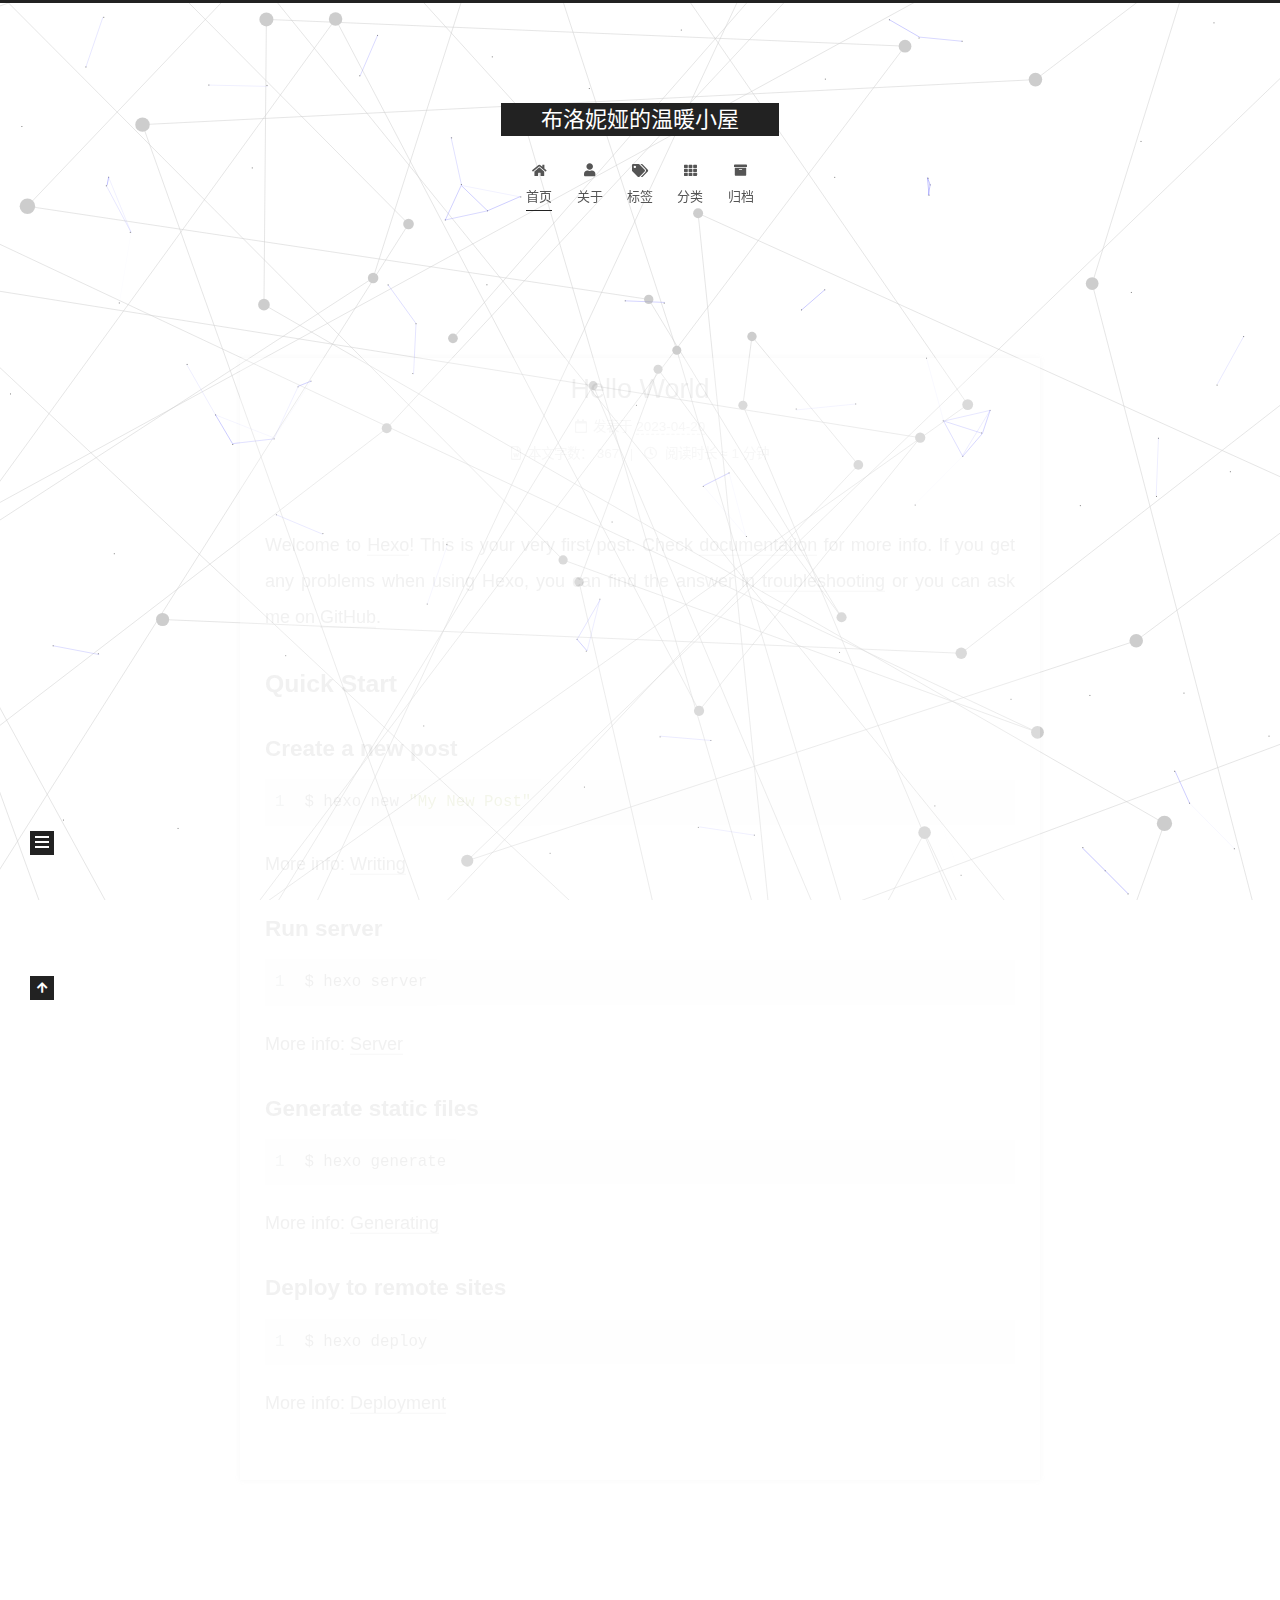
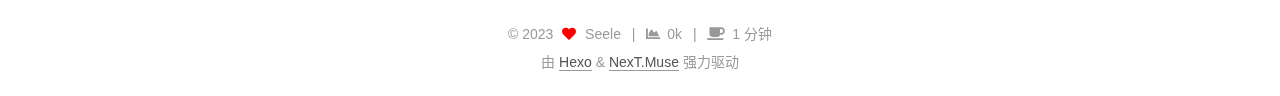
==== commit 35c82afd: "Site updated: 2023-05-13 11:37:08" ====
--- a/index.html
+++ b/index.html
@@ -160,77 +160,6 @@
 
           <div class="content index posts-expand">
             
-      
-  
-  
-  <article itemscope itemtype="http://schema.org/Article" class="post-block" lang="zh-CN">
-    <link itemprop="mainEntityOfPage" href="http://example.com/2023/05/13/bronya/">
-
-    <span hidden itemprop="author" itemscope itemtype="http://schema.org/Person">
-      <meta itemprop="image" content="/images/avatar.gif">
-      <meta itemprop="name" content="Seele">
-      <meta itemprop="description" content="Bronya">
-    </span>
-
-    <span hidden itemprop="publisher" itemscope itemtype="http://schema.org/Organization">
-      <meta itemprop="name" content="布洛妮娅的温暖小屋">
-    </span>
-      <header class="post-header">
-        <h2 class="post-title" itemprop="name headline">
-          
-            <a href="/2023/05/13/bronya/" class="post-title-link" itemprop="url">bronya</a>
-        </h2>
-
-        <div class="post-meta">
-            <span class="post-meta-item">
-              <span class="post-meta-item-icon">
-                <i class="far fa-calendar"></i>
-              </span>
-              <span class="post-meta-item-text">发表于</span>
-
-              <time title="创建时间：2023-05-13 10:55:05" itemprop="dateCreated datePublished" datetime="2023-05-13T10:55:05+08:00">2023-05-13</time>
-            </span>
-
-          <br>
-            <span class="post-meta-item" title="本文字数">
-              <span class="post-meta-item-icon">
-                <i class="far fa-file-word"></i>
-              </span>
-                <span class="post-meta-item-text">本文字数：</span>
-              <span>0</span>
-            </span>
-            <span class="post-meta-item" title="阅读时长">
-              <span class="post-meta-item-icon">
-                <i class="far fa-clock"></i>
-              </span>
-                <span class="post-meta-item-text">阅读时长 &asymp;</span>
-              <span>1 分钟</span>
-            </span>
-
-        </div>
-      </header>
-
-    
-    
-    
-    <div class="post-body" itemprop="articleBody">
-
-      
-          
-      
-    </div>
-
-    
-    
-    
-      <footer class="post-footer">
-        <div class="post-eof"></div>
-      </footer>
-  </article>
-  
-  
-  
-
       
   
   
@@ -381,7 +310,7 @@
       <div class="site-state-item site-state-posts">
           <a href="/archives/">
         
-          <span class="site-state-item-count">2</span>
+          <span class="site-state-item-count">1</span>
           <span class="site-state-item-name">日志</span>
         </a>
       </div>
--- a/css/main.css
+++ b/css/main.css
@@ -1168,7 +1168,7 @@
 }
 .links-of-author a::before,
 .links-of-author span.exturl::before {
-  background: #ab17ff;
+  background: #e54932;
   border-radius: 50%;
   content: ' ';
   display: inline-block;
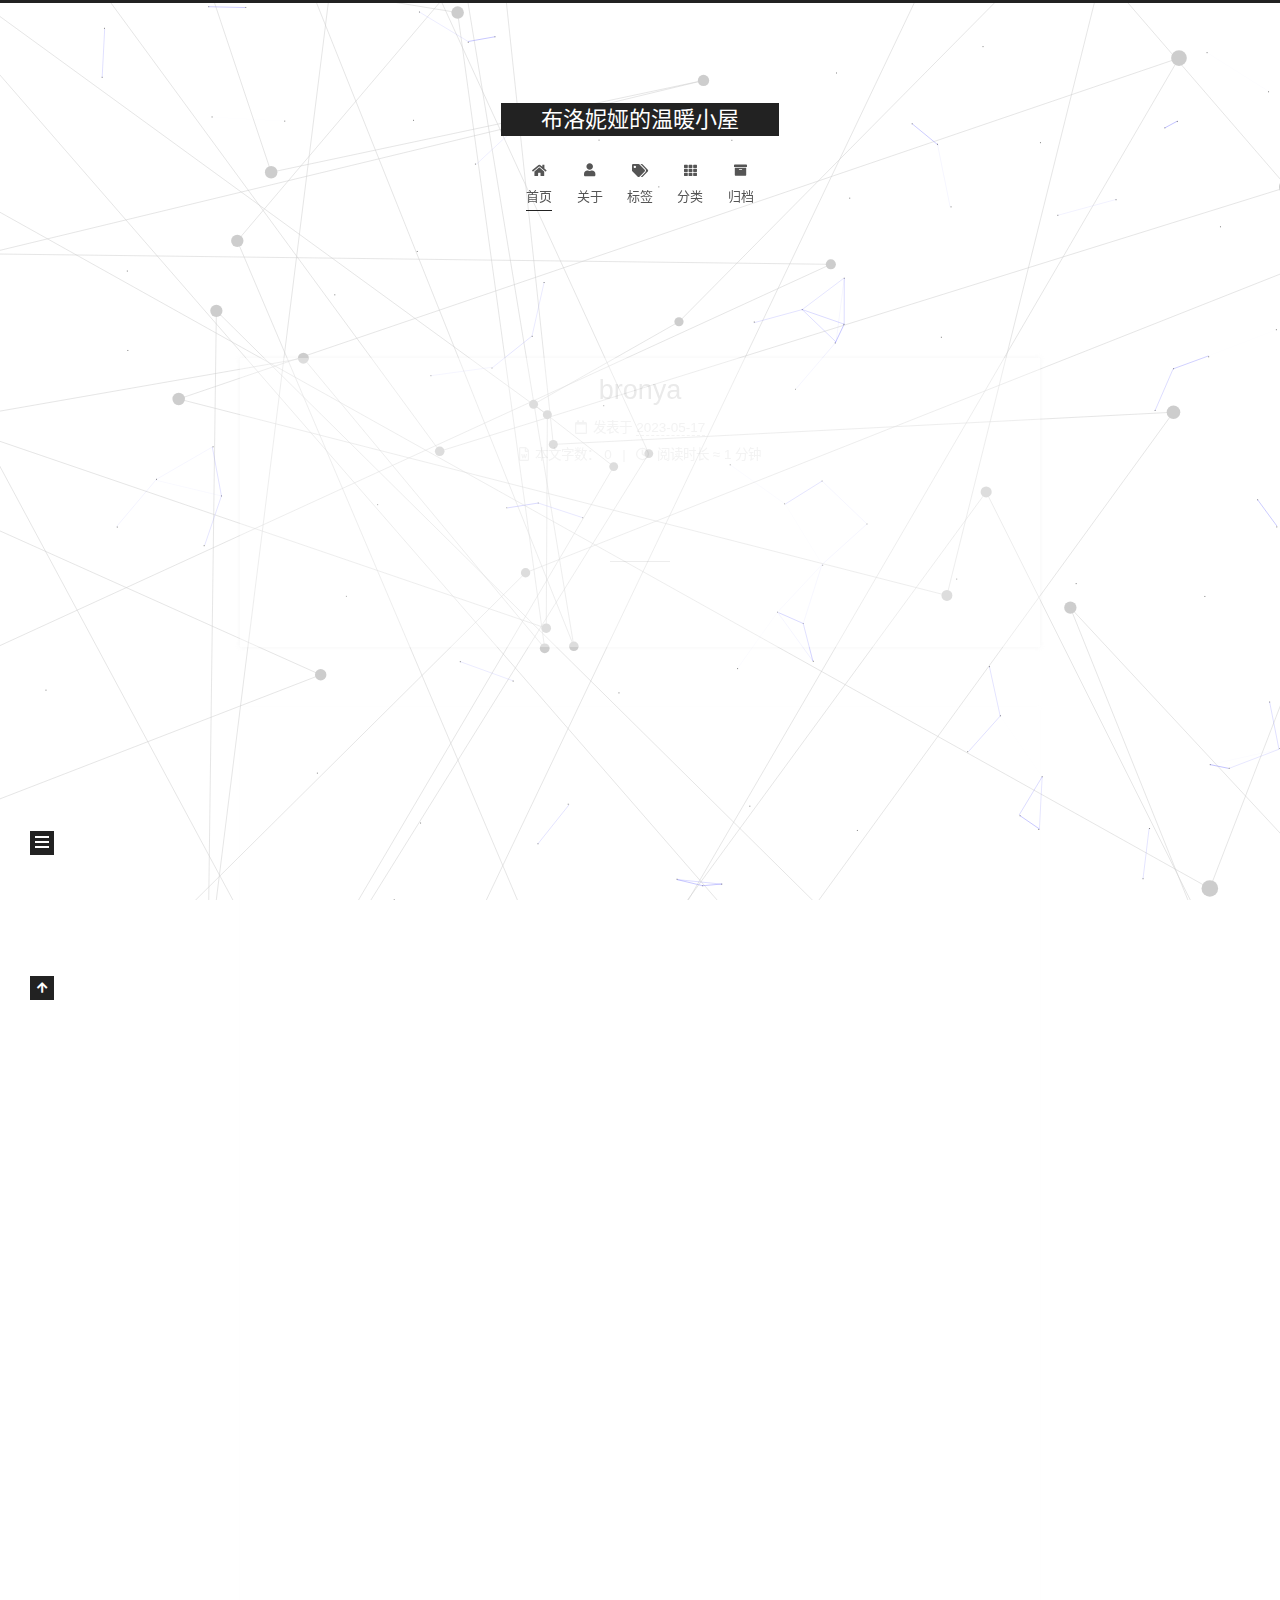
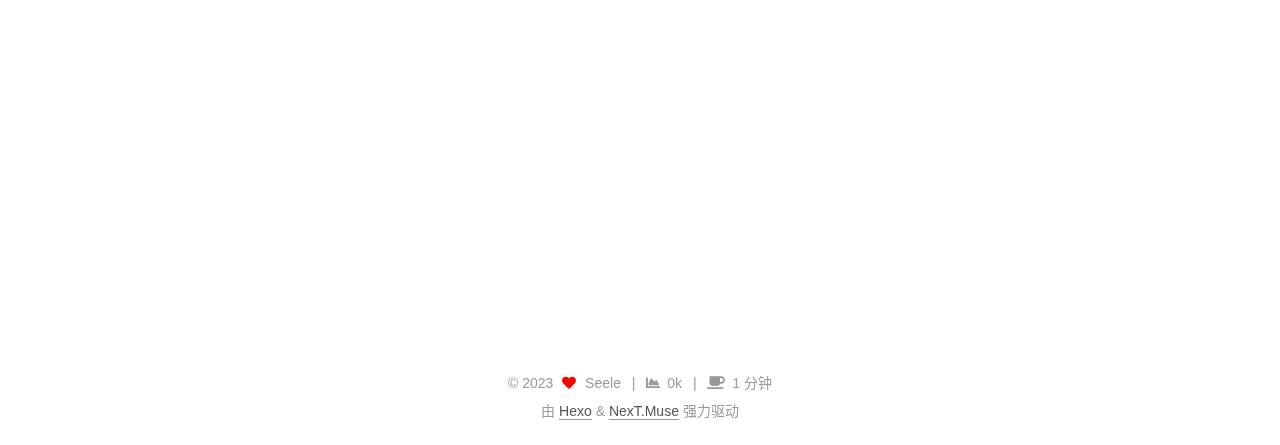
==== commit 839e1e81: "Site updated: 2023-05-17 16:35:07" ====
--- a/index.html
+++ b/index.html
@@ -160,6 +160,77 @@
 
           <div class="content index posts-expand">
             
+      
+  
+  
+  <article itemscope itemtype="http://schema.org/Article" class="post-block" lang="zh-CN">
+    <link itemprop="mainEntityOfPage" href="http://example.com/2023/05/17/bronya/">
+
+    <span hidden itemprop="author" itemscope itemtype="http://schema.org/Person">
+      <meta itemprop="image" content="/images/avatar.gif">
+      <meta itemprop="name" content="Seele">
+      <meta itemprop="description" content="Bronya">
+    </span>
+
+    <span hidden itemprop="publisher" itemscope itemtype="http://schema.org/Organization">
+      <meta itemprop="name" content="布洛妮娅的温暖小屋">
+    </span>
+      <header class="post-header">
+        <h2 class="post-title" itemprop="name headline">
+          
+            <a href="/2023/05/17/bronya/" class="post-title-link" itemprop="url">bronya</a>
+        </h2>
+
+        <div class="post-meta">
+            <span class="post-meta-item">
+              <span class="post-meta-item-icon">
+                <i class="far fa-calendar"></i>
+              </span>
+              <span class="post-meta-item-text">发表于</span>
+
+              <time title="创建时间：2023-05-17 16:31:05" itemprop="dateCreated datePublished" datetime="2023-05-17T16:31:05+08:00">2023-05-17</time>
+            </span>
+
+          <br>
+            <span class="post-meta-item" title="本文字数">
+              <span class="post-meta-item-icon">
+                <i class="far fa-file-word"></i>
+              </span>
+                <span class="post-meta-item-text">本文字数：</span>
+              <span>0</span>
+            </span>
+            <span class="post-meta-item" title="阅读时长">
+              <span class="post-meta-item-icon">
+                <i class="far fa-clock"></i>
+              </span>
+                <span class="post-meta-item-text">阅读时长 &asymp;</span>
+              <span>1 分钟</span>
+            </span>
+
+        </div>
+      </header>
+
+    
+    
+    
+    <div class="post-body" itemprop="articleBody">
+
+      
+          
+      
+    </div>
+
+    
+    
+    
+      <footer class="post-footer">
+        <div class="post-eof"></div>
+      </footer>
+  </article>
+  
+  
+  
+
       
   
   
@@ -310,7 +381,7 @@
       <div class="site-state-item site-state-posts">
           <a href="/archives/">
         
-          <span class="site-state-item-count">1</span>
+          <span class="site-state-item-count">2</span>
           <span class="site-state-item-name">日志</span>
         </a>
       </div>
--- a/css/main.css
+++ b/css/main.css
@@ -1168,7 +1168,7 @@
 }
 .links-of-author a::before,
 .links-of-author span.exturl::before {
-  background: #e54932;
+  background: #663b8f;
   border-radius: 50%;
   content: ' ';
   display: inline-block;
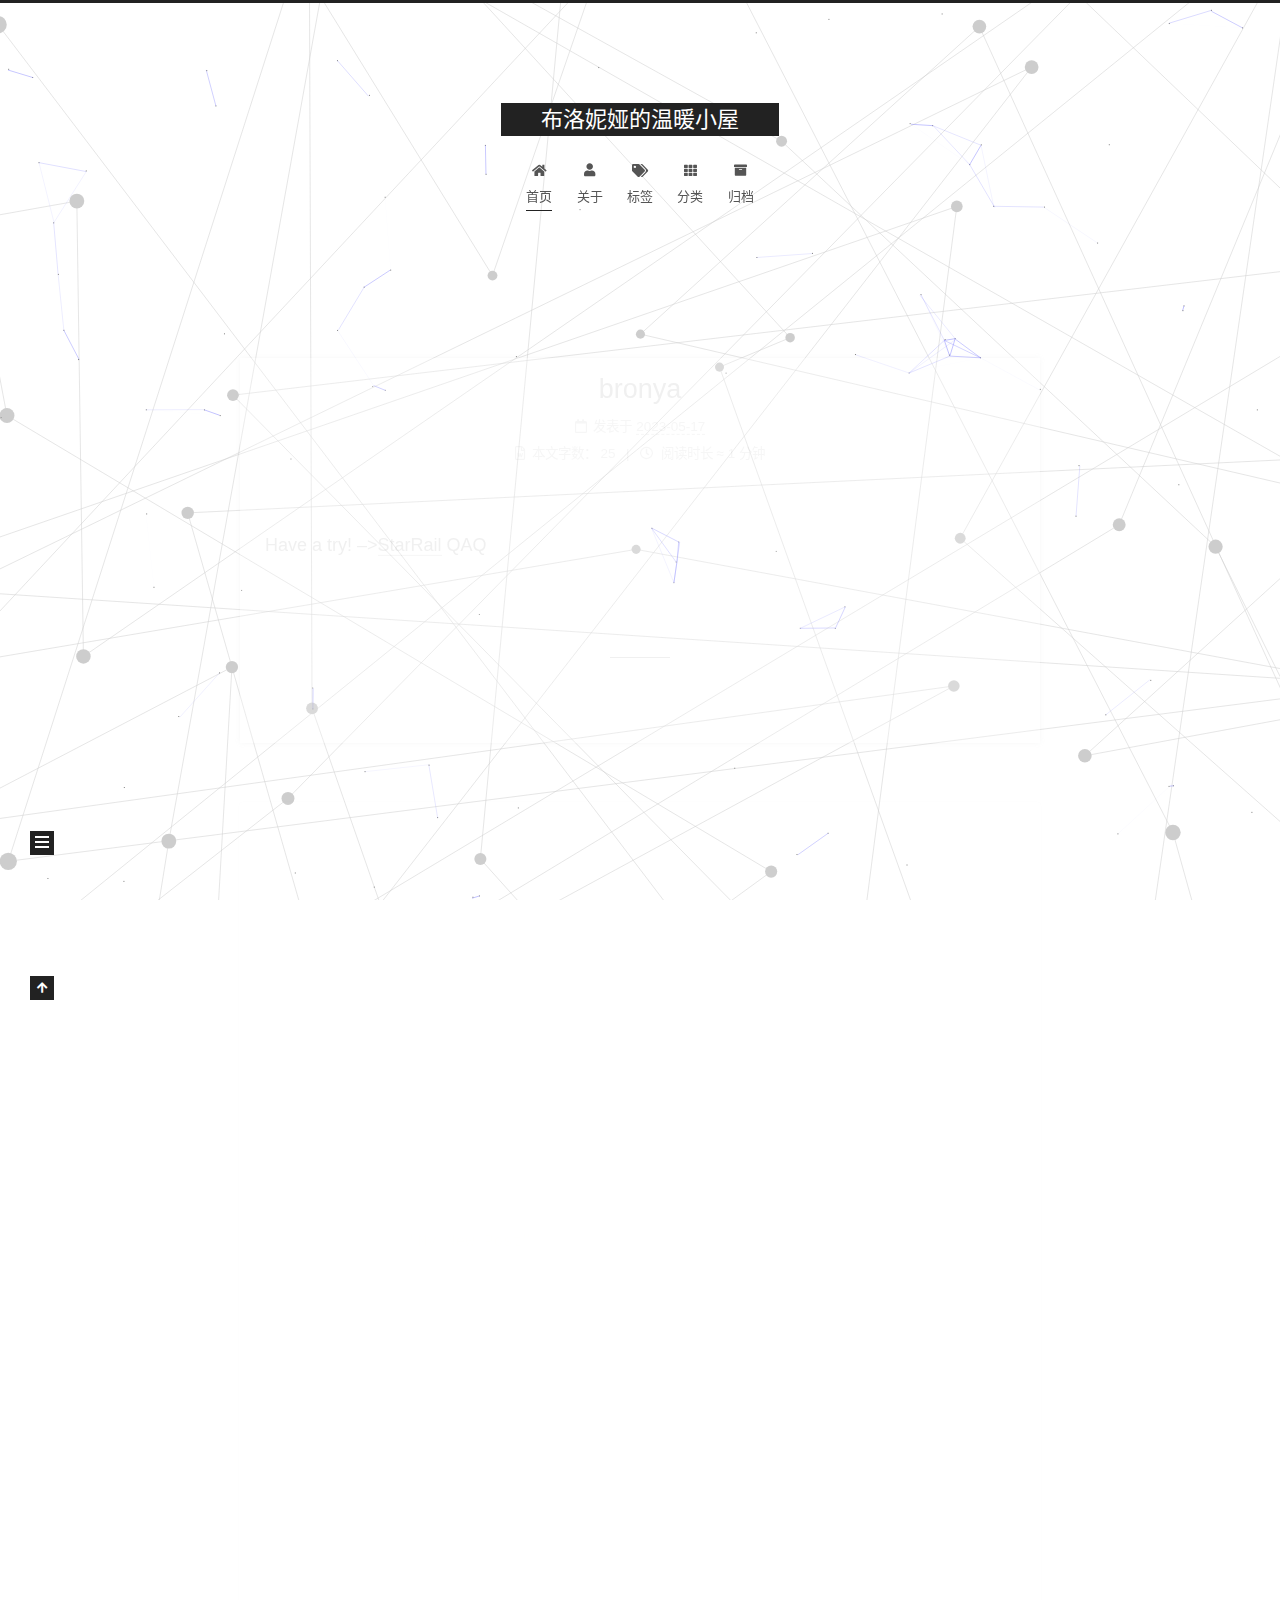
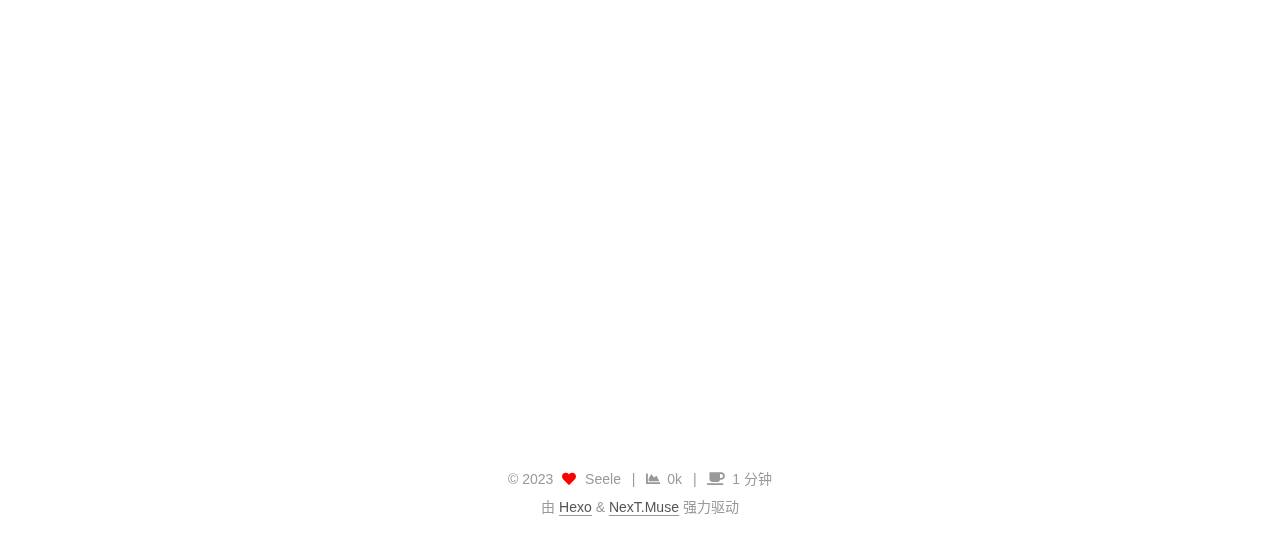
==== commit c03d4824: "Site updated: 2023-05-17 16:58:33" ====
--- a/index.html
+++ b/index.html
@@ -187,8 +187,9 @@
                 <i class="far fa-calendar"></i>
               </span>
               <span class="post-meta-item-text">发表于</span>
-
-              <time title="创建时间：2023-05-17 16:31:05" itemprop="dateCreated datePublished" datetime="2023-05-17T16:31:05+08:00">2023-05-17</time>
+              
+
+              <time title="创建时间：2023-05-17 16:31:05 / 修改时间：16:57:27" itemprop="dateCreated datePublished" datetime="2023-05-17T16:31:05+08:00">2023-05-17</time>
             </span>
 
           <br>
@@ -197,7 +198,7 @@
                 <i class="far fa-file-word"></i>
               </span>
                 <span class="post-meta-item-text">本文字数：</span>
-              <span>0</span>
+              <span>25</span>
             </span>
             <span class="post-meta-item" title="阅读时长">
               <span class="post-meta-item-icon">
@@ -216,7 +217,8 @@
     <div class="post-body" itemprop="articleBody">
 
       
-          
+          <p>Have a try! –&gt;<a target="_blank" rel="noopener" href="https://sr.mihoyo.com/">StarRail</a> QAQ</p>
+
       
     </div>
 
--- a/css/main.css
+++ b/css/main.css
@@ -1168,7 +1168,7 @@
 }
 .links-of-author a::before,
 .links-of-author span.exturl::before {
-  background: #663b8f;
+  background: #edff7d;
   border-radius: 50%;
   content: ' ';
   display: inline-block;
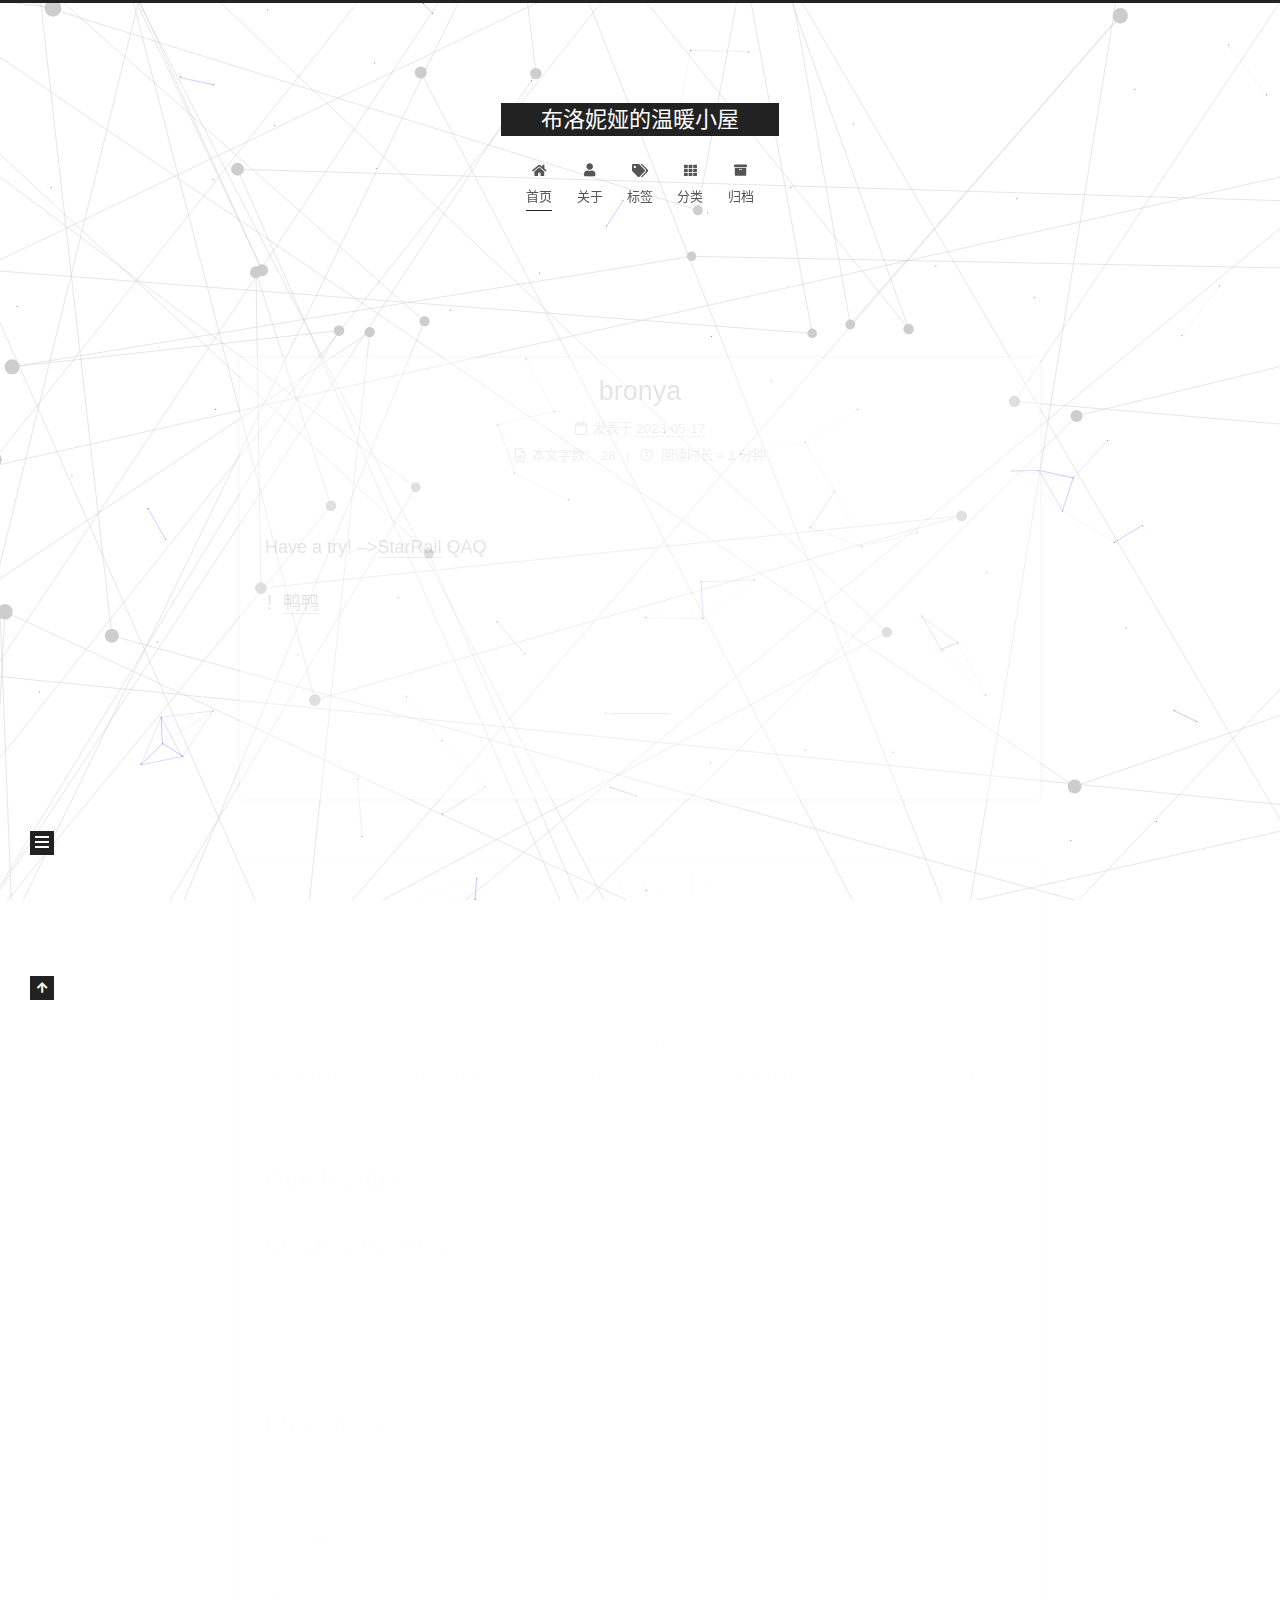
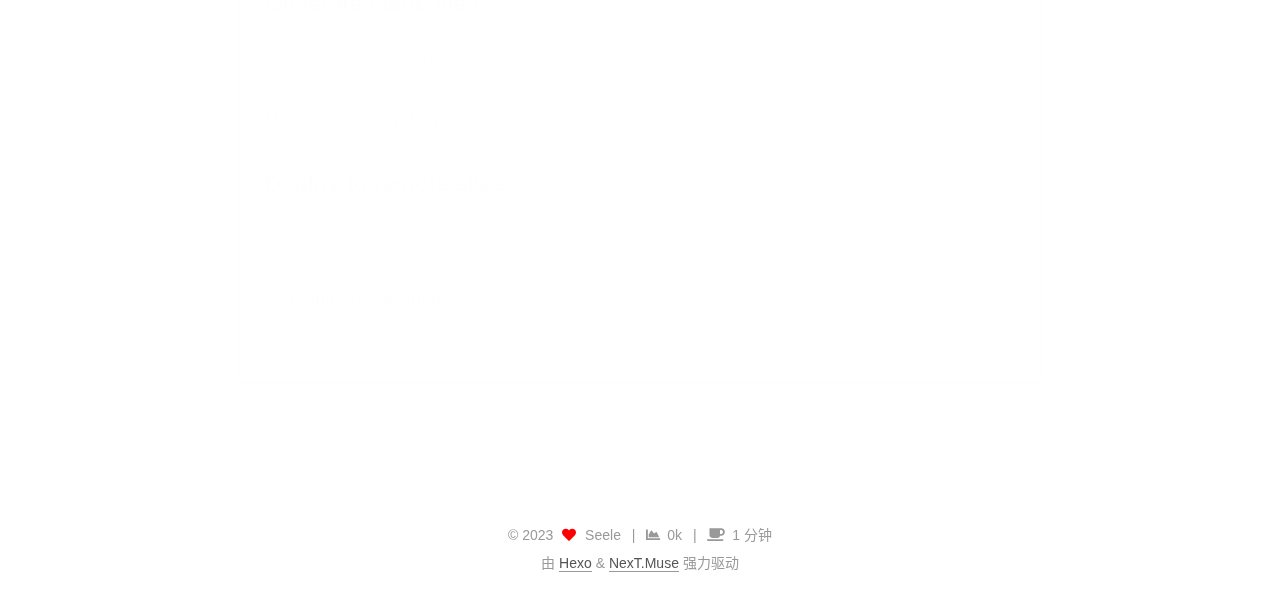
==== commit cac5ca9c: "Site updated: 2023-05-17 17:27:07" ====
--- a/index.html
+++ b/index.html
@@ -189,7 +189,7 @@
               <span class="post-meta-item-text">发表于</span>
               
 
-              <time title="创建时间：2023-05-17 16:31:05 / 修改时间：16:57:27" itemprop="dateCreated datePublished" datetime="2023-05-17T16:31:05+08:00">2023-05-17</time>
+              <time title="创建时间：2023-05-17 16:31:05 / 修改时间：17:26:14" itemprop="dateCreated datePublished" datetime="2023-05-17T16:31:05+08:00">2023-05-17</time>
             </span>
 
           <br>
@@ -198,7 +198,7 @@
                 <i class="far fa-file-word"></i>
               </span>
                 <span class="post-meta-item-text">本文字数：</span>
-              <span>25</span>
+              <span>28</span>
             </span>
             <span class="post-meta-item" title="阅读时长">
               <span class="post-meta-item-icon">
@@ -218,6 +218,7 @@
 
       
           <p>Have a try! –&gt;<a target="_blank" rel="noopener" href="https://sr.mihoyo.com/">StarRail</a> QAQ</p>
+<p>！<a href="%E2%80%AAC:%5CUsers%5C86183%5CDesktop%5C%E5%B8%83%E6%B4%9B%E5%A6%AE%E5%A8%85.png">鸭鸭</a></p>
 
       
     </div>
--- a/css/main.css
+++ b/css/main.css
@@ -1168,7 +1168,7 @@
 }
 .links-of-author a::before,
 .links-of-author span.exturl::before {
-  background: #edff7d;
+  background: #ed2dff;
   border-radius: 50%;
   content: ' ';
   display: inline-block;
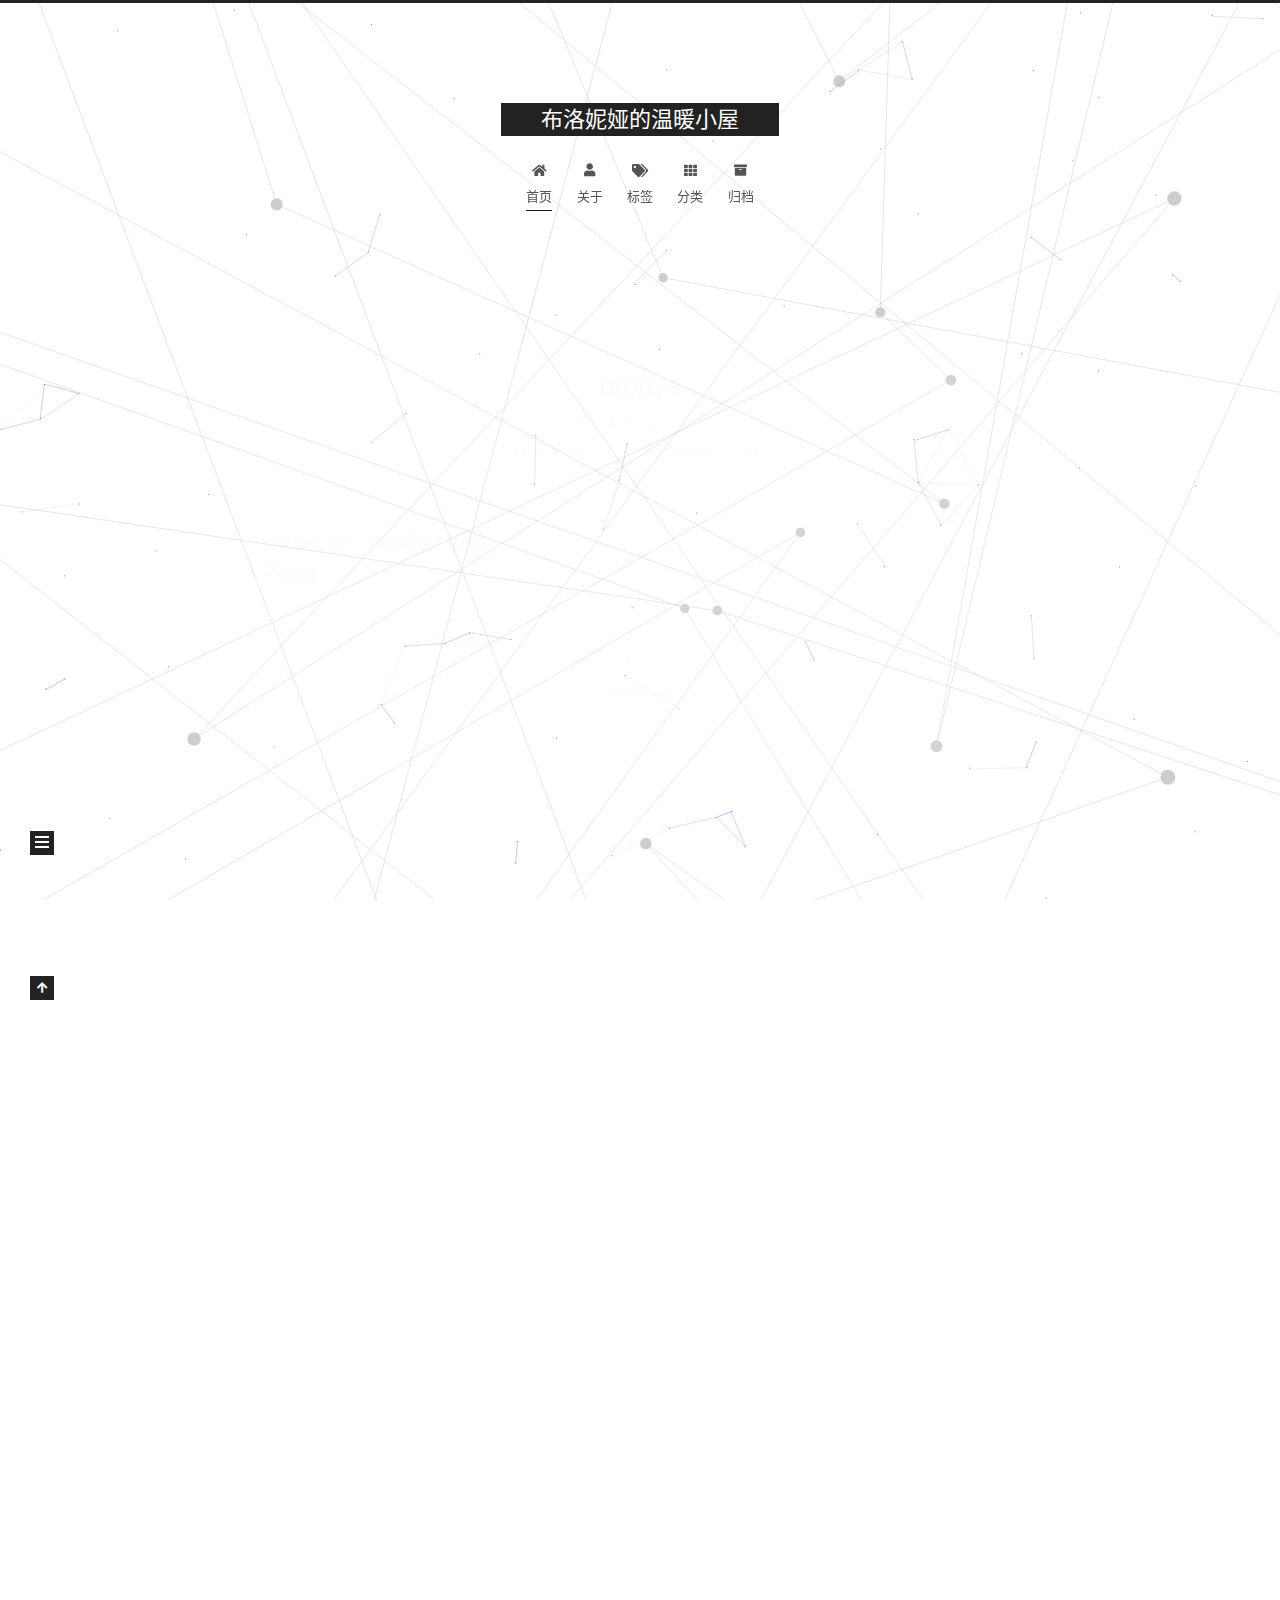
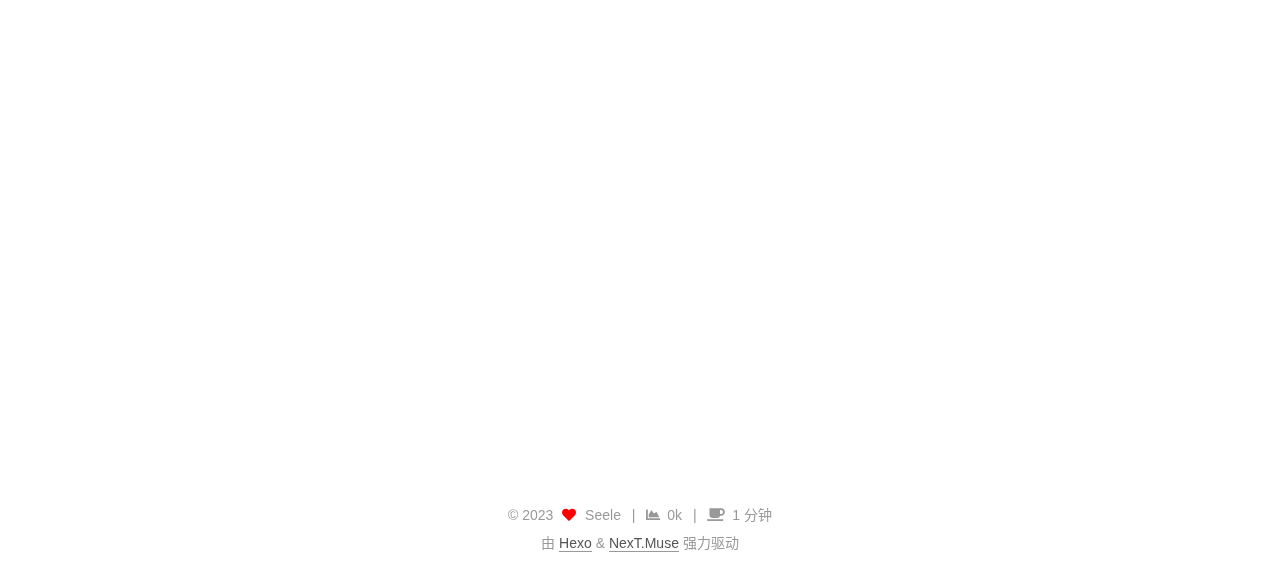
==== commit c223f1a9: "Site updated: 2023-05-17 17:58:21" ====
--- a/index.html
+++ b/index.html
@@ -189,7 +189,7 @@
               <span class="post-meta-item-text">发表于</span>
               
 
-              <time title="创建时间：2023-05-17 16:31:05 / 修改时间：17:26:14" itemprop="dateCreated datePublished" datetime="2023-05-17T16:31:05+08:00">2023-05-17</time>
+              <time title="创建时间：2023-05-17 16:31:05 / 修改时间：17:56:34" itemprop="dateCreated datePublished" datetime="2023-05-17T16:31:05+08:00">2023-05-17</time>
             </span>
 
           <br>
@@ -198,7 +198,7 @@
                 <i class="far fa-file-word"></i>
               </span>
                 <span class="post-meta-item-text">本文字数：</span>
-              <span>28</span>
+              <span>25</span>
             </span>
             <span class="post-meta-item" title="阅读时长">
               <span class="post-meta-item-icon">
@@ -217,8 +217,7 @@
     <div class="post-body" itemprop="articleBody">
 
       
-          <p>Have a try! –&gt;<a target="_blank" rel="noopener" href="https://sr.mihoyo.com/">StarRail</a> QAQ</p>
-<p>！<a href="%E2%80%AAC:%5CUsers%5C86183%5CDesktop%5C%E5%B8%83%E6%B4%9B%E5%A6%AE%E5%A8%85.png">鸭鸭</a></p>
+          <p>Have a try! –&gt;<a target="_blank" rel="noopener" href="https://sr.mihoyo.com/">StarRail</a> QAQ<br><img src="/%E2%80%AAD:%5CBlog%5Csource%5C%E5%9B%BE%E7%89%87%5C%E5%B8%83%E6%B4%9B%E5%A6%AE%E5%A8%85.png" alt="鸭鸭"></p>
 
       
     </div>
--- a/css/main.css
+++ b/css/main.css
@@ -1168,7 +1168,7 @@
 }
 .links-of-author a::before,
 .links-of-author span.exturl::before {
-  background: #ed2dff;
+  background: #ffd516;
   border-radius: 50%;
   content: ' ';
   display: inline-block;
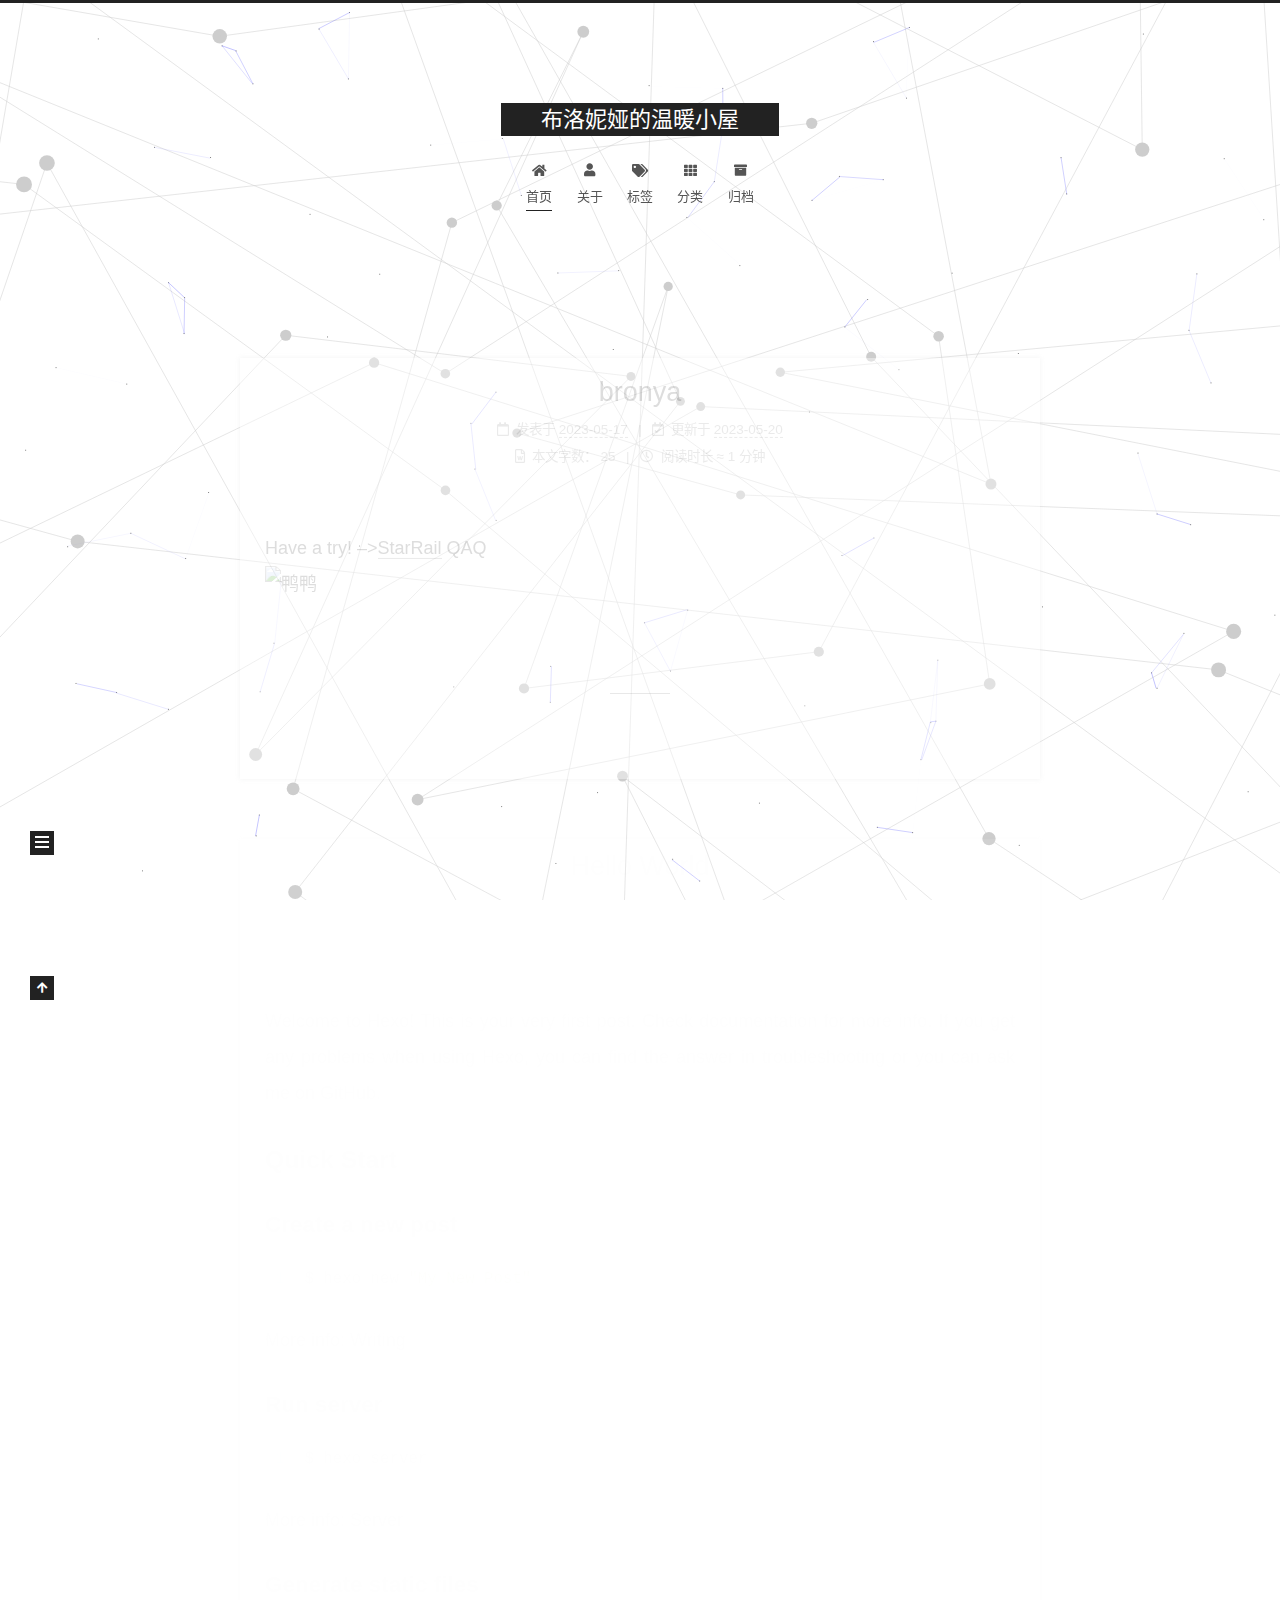
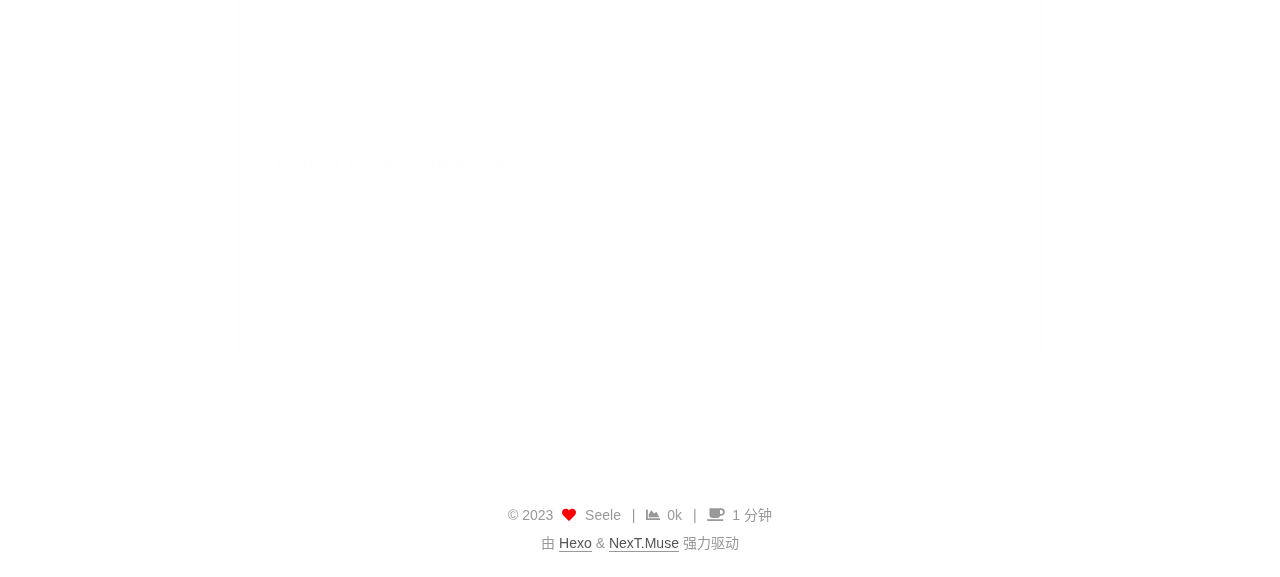
==== commit 385c7acb: "Site updated: 2023-05-20 10:32:55" ====
--- a/index.html
+++ b/index.html
@@ -187,10 +187,16 @@
                 <i class="far fa-calendar"></i>
               </span>
               <span class="post-meta-item-text">发表于</span>
-              
-
-              <time title="创建时间：2023-05-17 16:31:05 / 修改时间：17:56:34" itemprop="dateCreated datePublished" datetime="2023-05-17T16:31:05+08:00">2023-05-17</time>
+
+              <time title="创建时间：2023-05-17 16:31:05" itemprop="dateCreated datePublished" datetime="2023-05-17T16:31:05+08:00">2023-05-17</time>
             </span>
+              <span class="post-meta-item">
+                <span class="post-meta-item-icon">
+                  <i class="far fa-calendar-check"></i>
+                </span>
+                <span class="post-meta-item-text">更新于</span>
+                <time title="修改时间：2023-05-20 10:31:20" itemprop="dateModified" datetime="2023-05-20T10:31:20+08:00">2023-05-20</time>
+              </span>
 
           <br>
             <span class="post-meta-item" title="本文字数">
@@ -217,7 +223,7 @@
     <div class="post-body" itemprop="articleBody">
 
       
-          <p>Have a try! –&gt;<a target="_blank" rel="noopener" href="https://sr.mihoyo.com/">StarRail</a> QAQ<br><img src="/%E2%80%AAD:%5CBlog%5Csource%5C%E5%9B%BE%E7%89%87%5C%E5%B8%83%E6%B4%9B%E5%A6%AE%E5%A8%85.png" alt="鸭鸭"></p>
+          <p>Have a try! –&gt;<a target="_blank" rel="noopener" href="https://sr.mihoyo.com/">StarRail</a> QAQ<br><img src="/%E2%80%AA/%E5%9B%BE%E7%89%87/%E5%B8%83%E6%B4%9B%E5%A6%AE%E5%A8%85.png" alt="鸭鸭"></p>
 
       
     </div>
--- a/css/main.css
+++ b/css/main.css
@@ -1168,7 +1168,7 @@
 }
 .links-of-author a::before,
 .links-of-author span.exturl::before {
-  background: #ffd516;
+  background: #4593ff;
   border-radius: 50%;
   content: ' ';
   display: inline-block;
